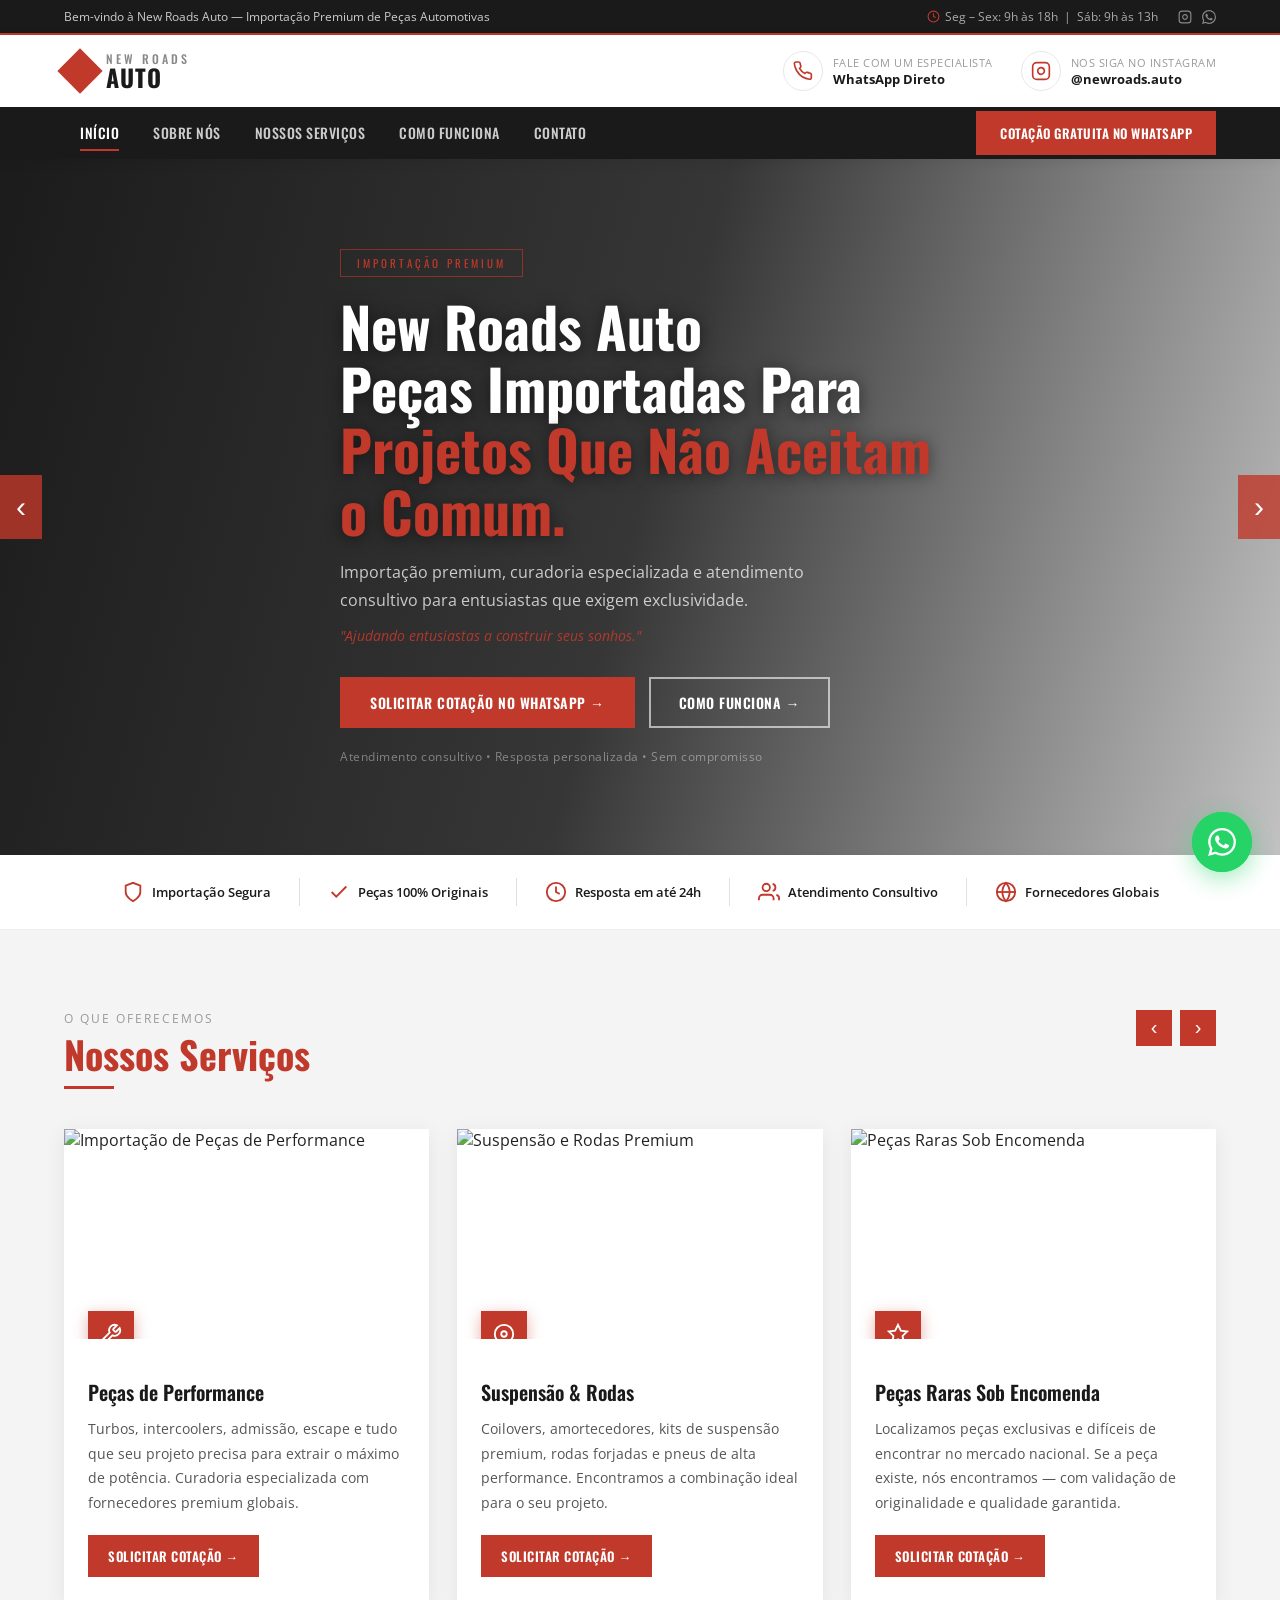
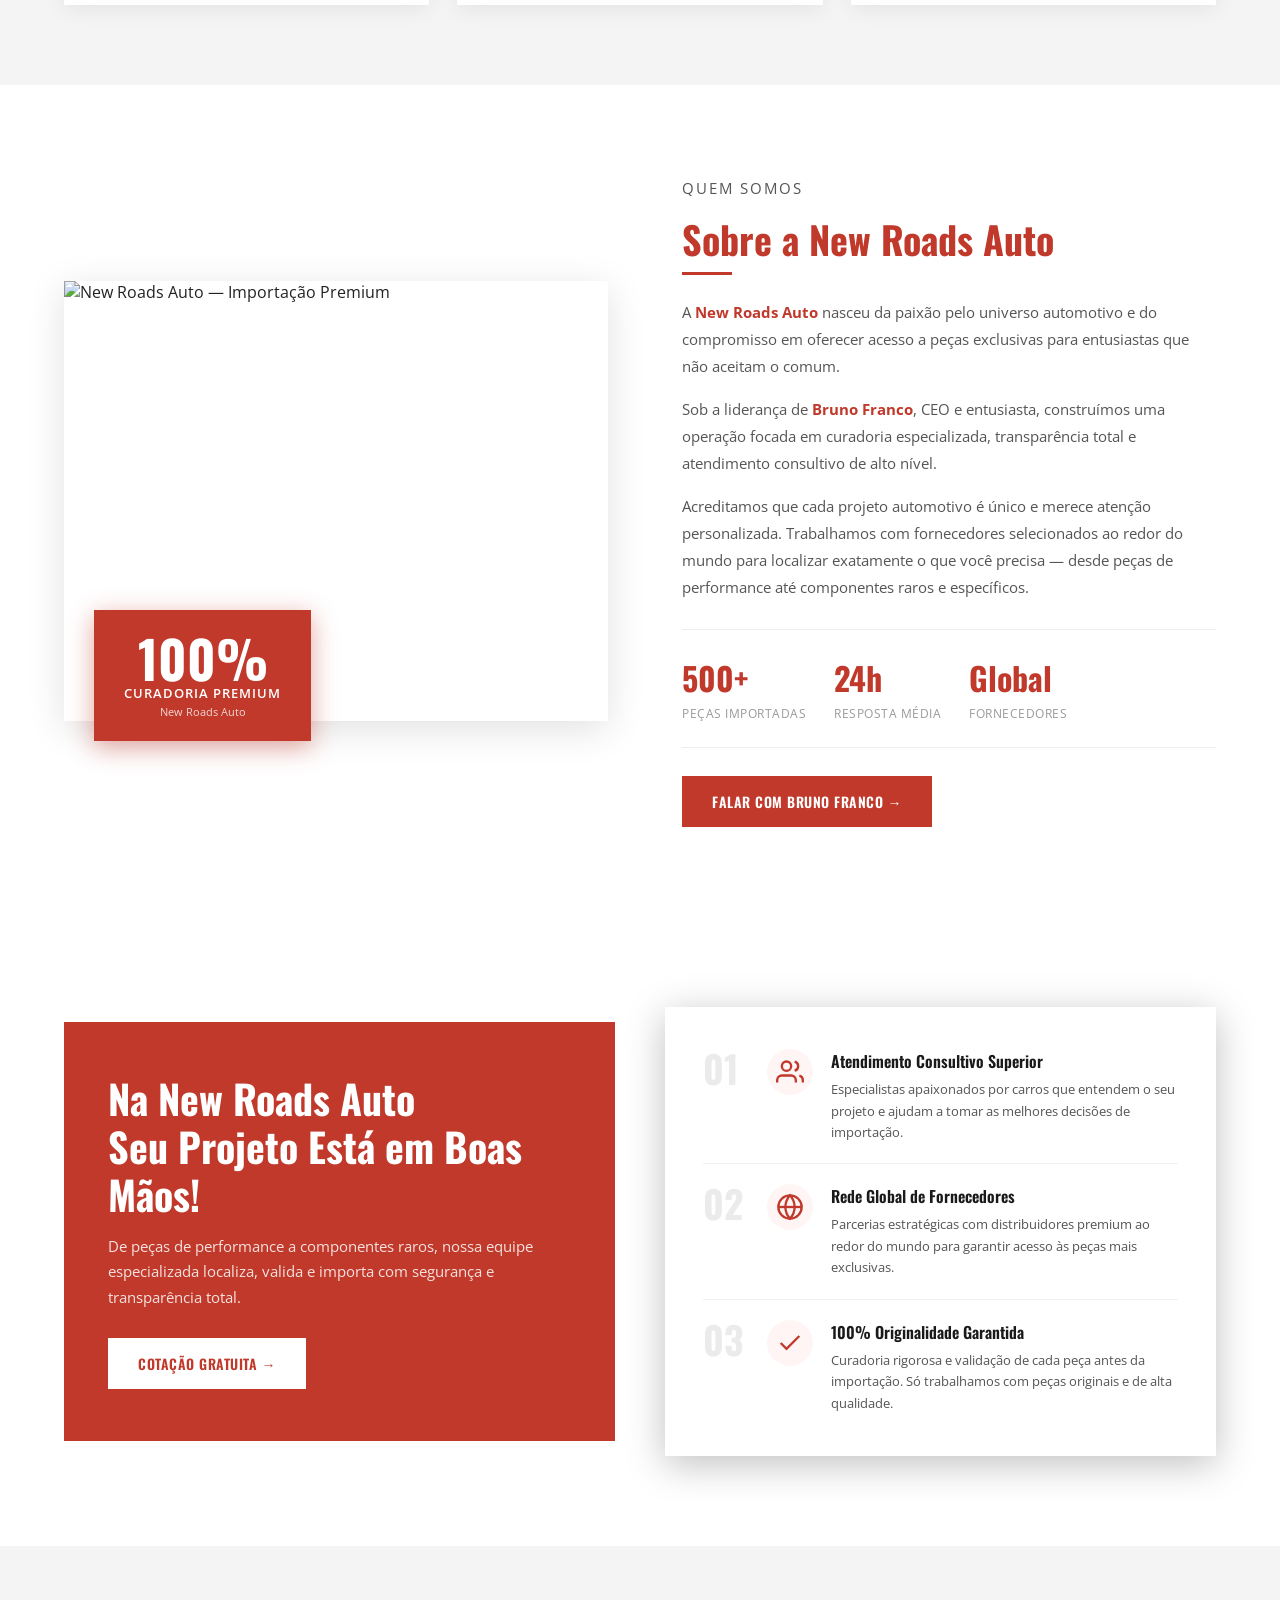
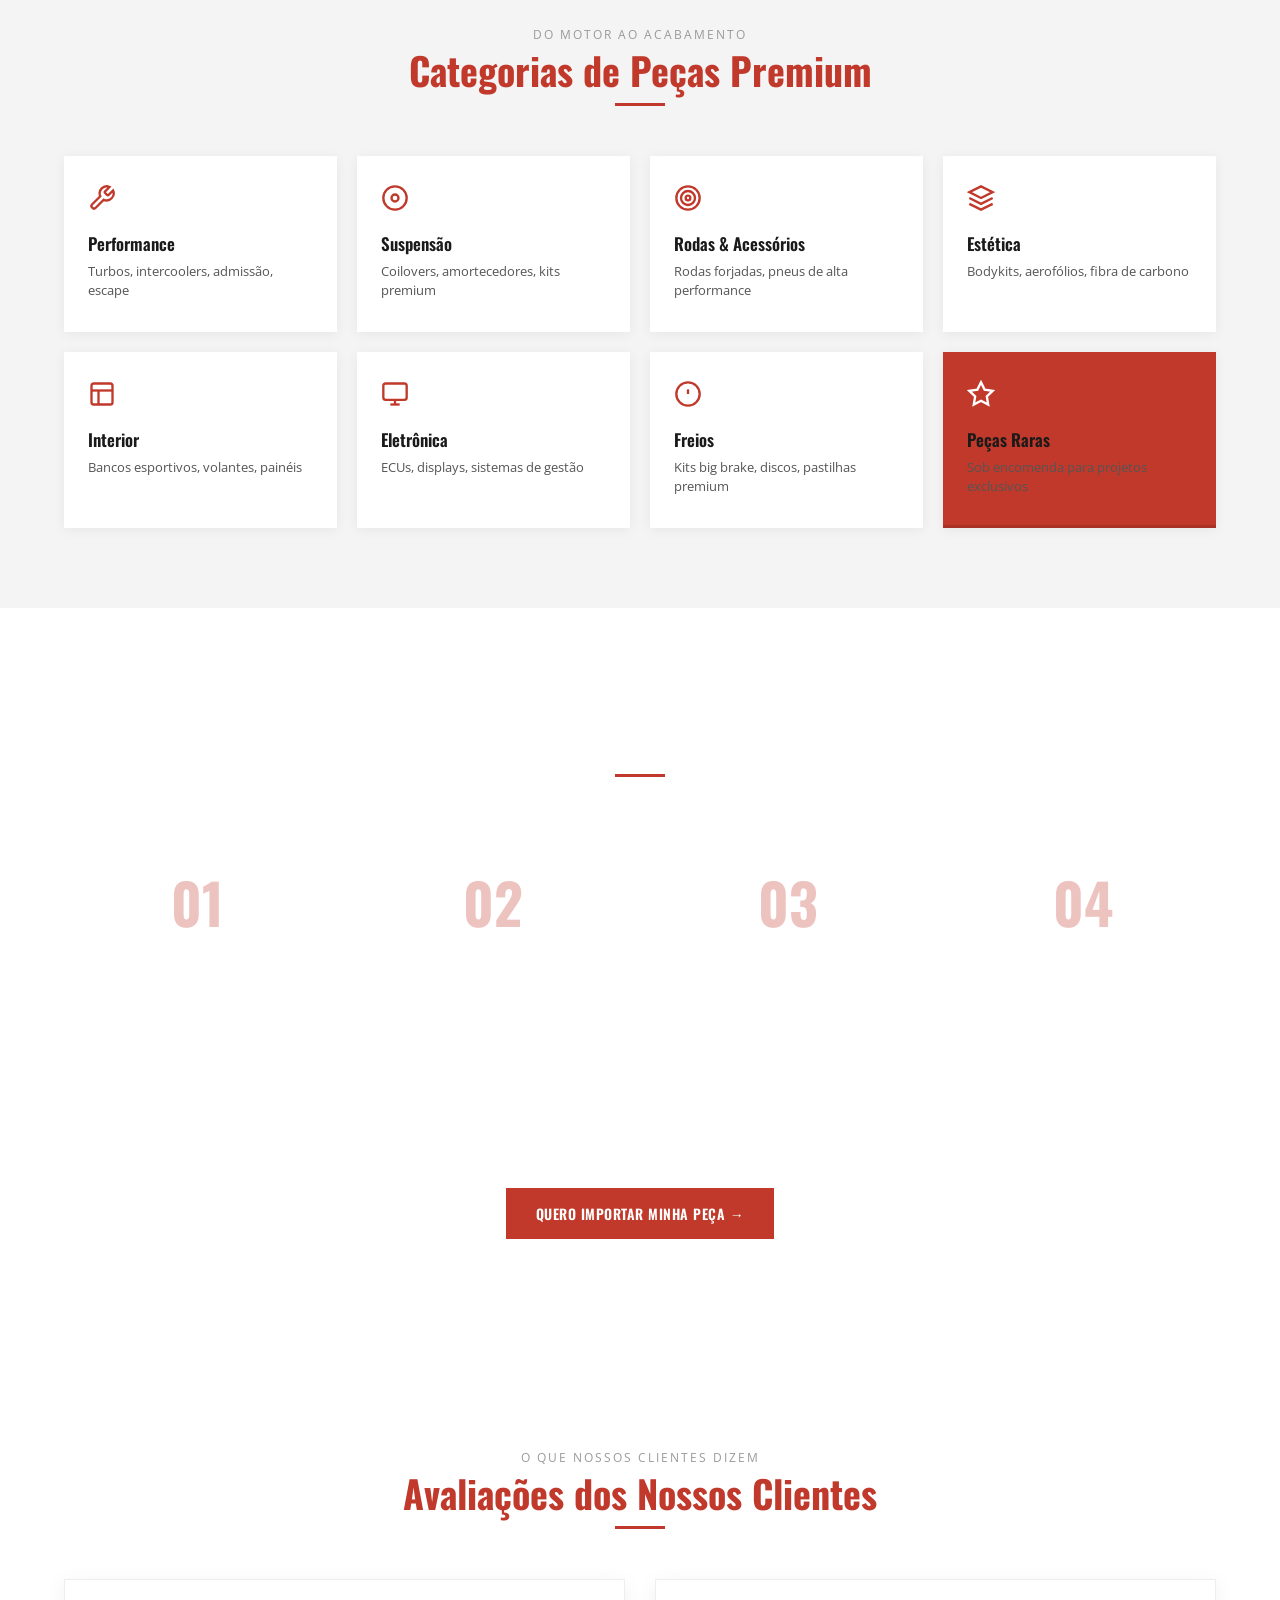
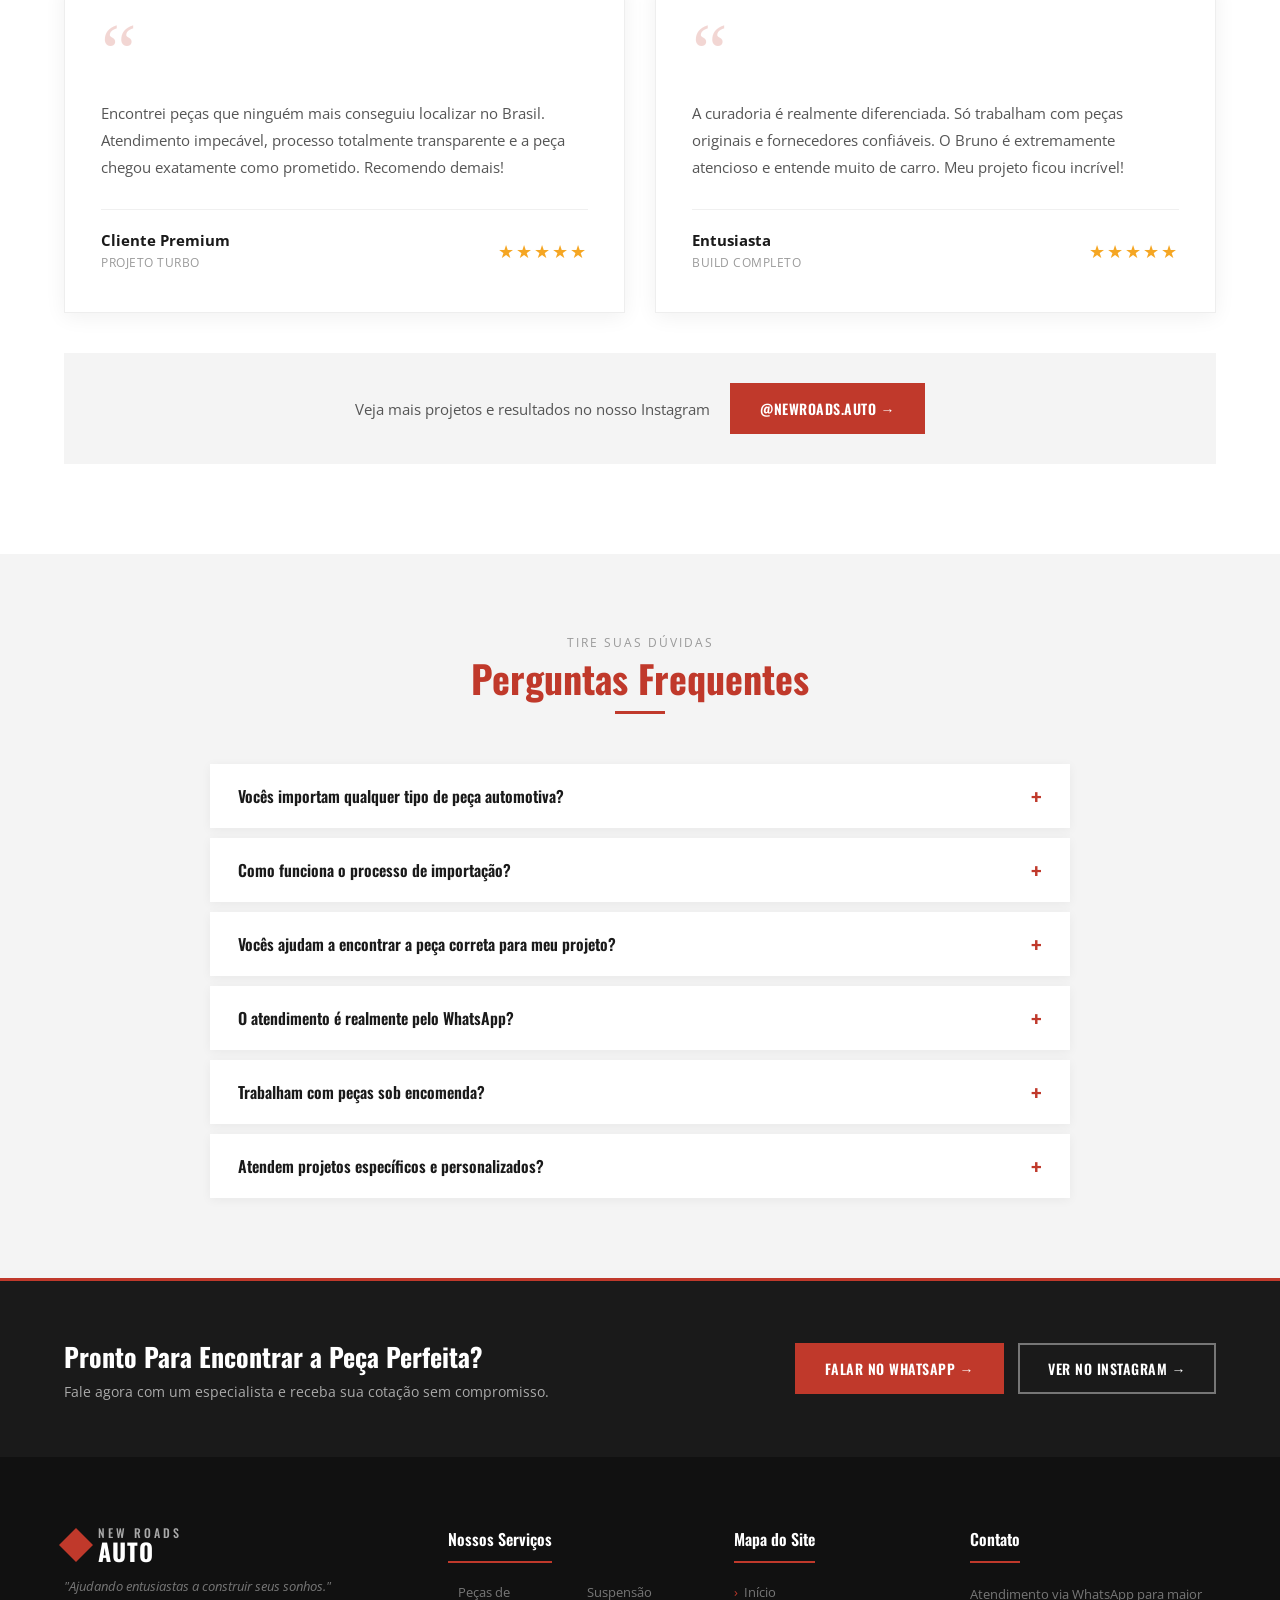
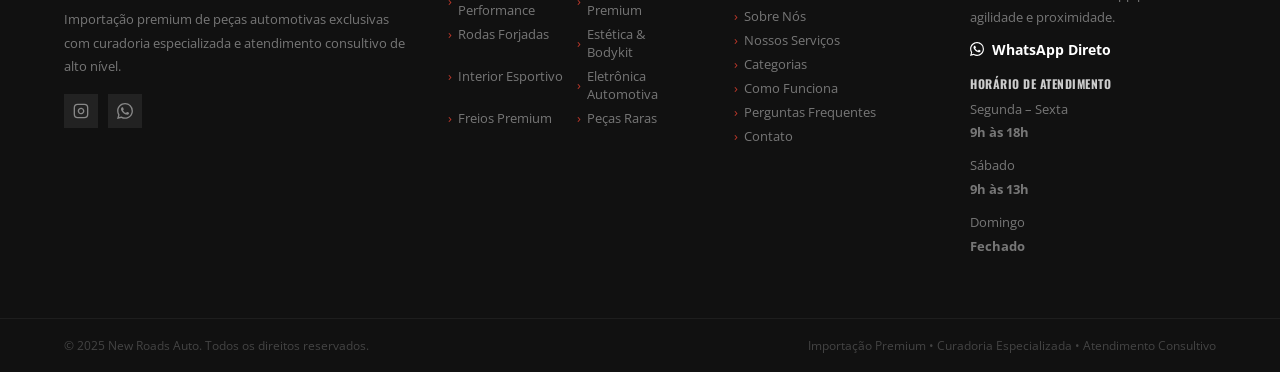
==== index.html @ ab6e0aff "feat: New Roads Auto - landing page institucional premium - Homepage completa em portugues com ident" ====
<!DOCTYPE html>
<html lang="pt-BR">
<head>
  <meta charset="UTF-8" />
  <meta name="viewport" content="width=device-width, initial-scale=1.0" />
  <title>New Roads Auto | Importação Premium de Peças Automotivas Exclusivas</title>
  <meta name="description" content="Peças importadas para projetos que não aceitam o comum. Importação premium, curadoria especializada e atendimento consultivo para entusiastas que exigem exclusividade." />
  <meta name="keywords" content="importação de peças automotivas, peças automotivas importadas, peças premium automotivas, peças raras para carros, importação de autopeças" />
  <link rel="stylesheet" href="style.css" />
  <link rel="preconnect" href="https://fonts.googleapis.com" />
  <link rel="preconnect" href="https://fonts.gstatic.com" crossorigin />
  <link href="https://fonts.googleapis.com/css2?family=Oswald:wght@400;500;600;700&family=Open+Sans:wght@400;500;600;700&display=swap" rel="stylesheet" />
</head>
<body>

<!-- ===== TOP BAR ===== -->
<div class="topbar">
  <div class="container topbar__inner">
    <span class="topbar__welcome">Bem-vindo à New Roads Auto — Importação Premium de Peças Automotivas</span>
    <div class="topbar__right">
      <span class="topbar__hours">
        <svg width="13" height="13" viewBox="0 0 24 24" fill="none" stroke="currentColor" stroke-width="2"><circle cx="12" cy="12" r="10"/><polyline points="12 6 12 12 16 14"/></svg>
        Seg – Sex: 9h às 18h &nbsp;|&nbsp; Sáb: 9h às 13h
      </span>
      <div class="topbar__socials">
        <a href="https://instagram.com/newroads.auto" target="_blank" rel="noopener noreferrer" aria-label="Instagram">
          <svg width="14" height="14" viewBox="0 0 24 24" fill="none" stroke="currentColor" stroke-width="2"><rect x="2" y="2" width="20" height="20" rx="5" ry="5"/><path d="M16 11.37A4 4 0 1 1 12.63 8 4 4 0 0 1 16 11.37z"/><line x1="17.5" y1="6.5" x2="17.51" y2="6.5"/></svg>
        </a>
        <a href="https://wa.me/5511999999999" target="_blank" rel="noopener noreferrer" aria-label="WhatsApp">
          <svg width="14" height="14" viewBox="0 0 24 24" fill="currentColor"><path d="M17.472 14.382c-.297-.149-1.758-.867-2.03-.967-.273-.099-.471-.148-.67.15-.197.297-.767.966-.94 1.164-.173.199-.347.223-.644.075-.297-.15-1.255-.463-2.39-1.475-.883-.788-1.48-1.761-1.653-2.059-.173-.297-.018-.458.13-.606.134-.133.298-.347.446-.52.149-.174.198-.298.298-.497.099-.198.05-.371-.025-.52-.075-.149-.669-1.612-.916-2.207-.242-.579-.487-.5-.669-.51-.173-.008-.371-.01-.57-.01-.198 0-.52.074-.792.372-.272.297-1.04 1.016-1.04 2.479 0 1.462 1.065 2.875 1.213 3.074.149.198 2.096 3.2 5.077 4.487.709.306 1.262.489 1.694.625.712.227 1.36.195 1.871.118.571-.085 1.758-.719 2.006-1.413.248-.694.248-1.289.173-1.413-.074-.124-.272-.198-.57-.347m-5.421 7.403h-.004a9.87 9.87 0 01-5.031-1.378l-.361-.214-3.741.982.998-3.648-.235-.374a9.86 9.86 0 01-1.51-5.26c.001-5.45 4.436-9.884 9.888-9.884 2.64 0 5.122 1.03 6.988 2.898a9.825 9.825 0 012.893 6.994c-.003 5.45-4.437 9.884-9.885 9.884m8.413-18.297A11.815 11.815 0 0012.05 0C5.495 0 .16 5.335.157 11.892c0 2.096.547 4.142 1.588 5.945L.057 24l6.305-1.654a11.882 11.882 0 005.683 1.448h.005c6.554 0 11.89-5.335 11.893-11.893a11.821 11.821 0 00-3.48-8.413Z"/></svg>
        </a>
      </div>
    </div>
  </div>
</div>

<!-- ===== HEADER ===== -->
<header class="header" id="header">
  <div class="container header__inner">
    <a href="#" class="logo">
      <div class="logo__diamond"></div>
      <div class="logo__text">
        <span class="logo__sub">NEW ROADS</span>
        <span class="logo__main">AUTO</span>
      </div>
    </a>

    <div class="header__contacts">
      <div class="header__contact-item">
        <div class="header__contact-icon">
          <svg width="20" height="20" viewBox="0 0 24 24" fill="none" stroke="#c0392b" stroke-width="2"><path d="M22 16.92v3a2 2 0 0 1-2.18 2 19.79 19.79 0 0 1-8.63-3.07A19.5 19.5 0 0 1 4.69 12a19.79 19.79 0 0 1-3.07-8.67A2 2 0 0 1 3.6 1.18h3a2 2 0 0 1 2 1.72c.127.96.361 1.903.7 2.81a2 2 0 0 1-.45 2.11L7.91 8.77a16 16 0 0 0 6.29 6.29l.95-.95a2 2 0 0 1 2.11-.45c.907.339 1.85.573 2.81.7A2 2 0 0 1 22 16.92z"/></svg>
        </div>
        <div>
          <span class="header__contact-label">Fale com um Especialista</span>
          <span class="header__contact-value">WhatsApp Direto</span>
        </div>
      </div>
      <div class="header__contact-item">
        <div class="header__contact-icon">
          <svg width="20" height="20" viewBox="0 0 24 24" fill="none" stroke="#c0392b" stroke-width="2"><rect x="2" y="2" width="20" height="20" rx="5"/><path d="M16 11.37A4 4 0 1 1 12.63 8 4 4 0 0 1 16 11.37z"/><line x1="17.5" y1="6.5" x2="17.51" y2="6.5"/></svg>
        </div>
        <div>
          <span class="header__contact-label">Nos siga no Instagram</span>
          <span class="header__contact-value">@newroads.auto</span>
        </div>
      </div>
    </div>

    <button class="hamburger" id="hamburger" aria-label="Abrir menu">
      <span></span><span></span><span></span>
    </button>
  </div>

  <nav class="nav" id="nav">
    <div class="container nav__inner">
      <ul class="nav__list">
        <li><a href="#home" class="nav__link active">Início</a></li>
        <li><a href="#sobre" class="nav__link">Sobre Nós</a></li>
        <li><a href="#servicos" class="nav__link">Nossos Serviços</a></li>
        <li><a href="#como-funciona" class="nav__link">Como Funciona</a></li>
        <li><a href="#contato" class="nav__link">Contato</a></li>
      </ul>
      <a href="https://wa.me/5511999999999?text=Olá,%20quero%20uma%20cotação%20gratuita" target="_blank" rel="noopener noreferrer" class="btn btn--red nav__cta">Cotação Gratuita no WhatsApp</a>
    </div>
  </nav>
</header>

<!-- ===== HERO ===== -->
<section class="hero" id="home">
  <div class="hero__overlay"></div>
  <div class="hero__bg"></div>
  <div class="container hero__inner">
    <div class="hero__content reveal">
      <div class="hero__badge">IMPORTAÇÃO PREMIUM</div>
      <h1 class="hero__title">
        New Roads Auto<br />
        Peças Importadas Para<br />
        <span>Projetos Que Não Aceitam o Comum.</span>
      </h1>
      <p class="hero__sub">Importação premium, curadoria especializada e atendimento consultivo para entusiastas que exigem exclusividade.</p>
      <p class="hero__slogan">"Ajudando entusiastas a construir seus sonhos."</p>
      <div class="hero__btns">
        <a href="https://wa.me/5511999999999?text=Olá,%20vim%20do%20site%20e%20quero%20importar%20uma%20peça" target="_blank" rel="noopener noreferrer" class="btn btn--red">Solicitar Cotação no WhatsApp &rarr;</a>
        <a href="#como-funciona" class="btn btn--outline">Como Funciona &rarr;</a>
      </div>
      <p class="hero__trust">Atendimento consultivo &bull; Resposta personalizada &bull; Sem compromisso</p>
    </div>
  </div>
  <button class="hero__arrow hero__arrow--prev" aria-label="Anterior">&#8249;</button>
  <button class="hero__arrow hero__arrow--next" aria-label="Próximo">&#8250;</button>
</section>

<!-- ===== TRUST BADGES ===== -->
<div class="trust-bar">
  <div class="container trust-bar__inner">
    <div class="trust-item">
      <svg width="22" height="22" viewBox="0 0 24 24" fill="none" stroke="#c0392b" stroke-width="2"><path d="M12 22s8-4 8-10V5l-8-3-8 3v7c0 6 8 10 8 10z"/></svg>
      <span>Importação Segura</span>
    </div>
    <div class="trust-sep"></div>
    <div class="trust-item">
      <svg width="22" height="22" viewBox="0 0 24 24" fill="none" stroke="#c0392b" stroke-width="2"><polyline points="20 6 9 17 4 12"/></svg>
      <span>Peças 100% Originais</span>
    </div>
    <div class="trust-sep"></div>
    <div class="trust-item">
      <svg width="22" height="22" viewBox="0 0 24 24" fill="none" stroke="#c0392b" stroke-width="2"><circle cx="12" cy="12" r="10"/><polyline points="12 6 12 12 16 14"/></svg>
      <span>Resposta em até 24h</span>
    </div>
    <div class="trust-sep"></div>
    <div class="trust-item">
      <svg width="22" height="22" viewBox="0 0 24 24" fill="none" stroke="#c0392b" stroke-width="2"><path d="M17 21v-2a4 4 0 0 0-4-4H5a4 4 0 0 0-4 4v2"/><circle cx="9" cy="7" r="4"/><path d="M23 21v-2a4 4 0 0 0-3-3.87"/><path d="M16 3.13a4 4 0 0 1 0 7.75"/></svg>
      <span>Atendimento Consultivo</span>
    </div>
    <div class="trust-sep"></div>
    <div class="trust-item">
      <svg width="22" height="22" viewBox="0 0 24 24" fill="none" stroke="#c0392b" stroke-width="2"><circle cx="12" cy="12" r="10"/><line x1="2" y1="12" x2="22" y2="12"/><path d="M12 2a15.3 15.3 0 0 1 4 10 15.3 15.3 0 0 1-4 10 15.3 15.3 0 0 1-4-10 15.3 15.3 0 0 1 4-10z"/></svg>
      <span>Fornecedores Globais</span>
    </div>
  </div>
</div>

<!-- ===== SERVICES ===== -->
<section class="services" id="servicos">
  <div class="container">
    <div class="section-header">
      <div>
        <p class="section-eyebrow">O que oferecemos</p>
        <h2 class="section-title red">Nossos Serviços</h2>
        <div class="section-line"></div>
      </div>
      <div class="carousel-nav">
        <button class="carousel-btn" id="svc-prev" aria-label="Anterior">&#8249;</button>
        <button class="carousel-btn" id="svc-next" aria-label="Próximo">&#8250;</button>
      </div>
    </div>

    <div class="services__grid">
      <div class="service-card reveal">
        <div class="service-card__img">
          <img src="https://images.unsplash.com/photo-1558618666-fcd25c85cd64?w=600&q=80" alt="Importação de Peças de Performance" loading="lazy" />
          <div class="service-card__icon">
            <svg width="22" height="22" viewBox="0 0 24 24" fill="none" stroke="#fff" stroke-width="2"><path d="M14.7 6.3a1 1 0 0 0 0 1.4l1.6 1.6a1 1 0 0 0 1.4 0l3.77-3.77a6 6 0 0 1-7.94 7.94l-6.91 6.91a2.12 2.12 0 0 1-3-3l6.91-6.91a6 6 0 0 1 7.94-7.94l-3.76 3.76z"/></svg>
          </div>
        </div>
        <div class="service-card__body">
          <h3>Peças de Performance</h3>
          <p>Turbos, intercoolers, admissão, escape e tudo que seu projeto precisa para extrair o máximo de potência. Curadoria especializada com fornecedores premium globais.</p>
          <a href="https://wa.me/5511999999999?text=Quero%20importar%20peças%20de%20performance" target="_blank" rel="noopener noreferrer" class="btn btn--red btn--sm">Solicitar Cotação &rarr;</a>
        </div>
      </div>

      <div class="service-card reveal">
        <div class="service-card__img">
          <img src="https://images.unsplash.com/photo-1503376780353-7e6692767b70?w=600&q=80" alt="Suspensão e Rodas Premium" loading="lazy" />
          <div class="service-card__icon">
            <svg width="22" height="22" viewBox="0 0 24 24" fill="none" stroke="#fff" stroke-width="2"><circle cx="12" cy="12" r="10"/><circle cx="12" cy="12" r="3"/></svg>
          </div>
        </div>
        <div class="service-card__body">
          <h3>Suspensão &amp; Rodas</h3>
          <p>Coilovers, amortecedores, kits de suspensão premium, rodas forjadas e pneus de alta performance. Encontramos a combinação ideal para o seu projeto.</p>
          <a href="https://wa.me/5511999999999?text=Quero%20importar%20suspensão%20ou%20rodas" target="_blank" rel="noopener noreferrer" class="btn btn--red btn--sm">Solicitar Cotação &rarr;</a>
        </div>
      </div>

      <div class="service-card reveal">
        <div class="service-card__img">
          <img src="https://images.unsplash.com/photo-1449965408869-eaa3f722e40d?w=600&q=80" alt="Peças Raras Sob Encomenda" loading="lazy" />
          <div class="service-card__icon">
            <svg width="22" height="22" viewBox="0 0 24 24" fill="none" stroke="#fff" stroke-width="2"><polygon points="12 2 15.09 8.26 22 9.27 17 14.14 18.18 21.02 12 17.77 5.82 21.02 7 14.14 2 9.27 8.91 8.26 12 2"/></svg>
          </div>
        </div>
        <div class="service-card__body">
          <h3>Peças Raras Sob Encomenda</h3>
          <p>Localizamos peças exclusivas e difíceis de encontrar no mercado nacional. Se a peça existe, nós encontramos — com validação de originalidade e qualidade garantida.</p>
          <a href="https://wa.me/5511999999999?text=Preciso%20de%20uma%20peça%20rara%20sob%20encomenda" target="_blank" rel="noopener noreferrer" class="btn btn--red btn--sm">Solicitar Cotação &rarr;</a>
        </div>
      </div>
    </div>
  </div>
</section>

<!-- ===== ABOUT ===== -->
<section class="about" id="sobre">
  <div class="container about__inner">
    <div class="about__images reveal">
      <div class="about__img-main">
        <img src="https://images.unsplash.com/photo-1486262715619-67b85e0b08d3?w=700&q=80" alt="New Roads Auto — Importação Premium" loading="lazy" />
      </div>
      <div class="about__badge">
        <span class="about__badge-num">100%</span>
        <span class="about__badge-label">Curadoria Premium</span>
        <span class="about__badge-sub">New Roads Auto</span>
      </div>
    </div>

    <div class="about__content reveal">
      <p class="section-eyebrow">Quem somos</p>
      <h2 class="section-title red">Sobre a New Roads Auto</h2>
      <div class="section-line"></div>
      <p>A <strong>New Roads Auto</strong> nasceu da paixão pelo universo automotivo e do compromisso em oferecer acesso a peças exclusivas para entusiastas que não aceitam o comum.</p>
      <p>Sob a liderança de <strong>Bruno Franco</strong>, CEO e entusiasta, construímos uma operação focada em curadoria especializada, transparência total e atendimento consultivo de alto nível.</p>
      <p>Acreditamos que cada projeto automotivo é único e merece atenção personalizada. Trabalhamos com fornecedores selecionados ao redor do mundo para localizar exatamente o que você precisa — desde peças de performance até componentes raros e específicos.</p>
      <div class="about__stats">
        <div class="about__stat"><span>500+</span><small>Peças Importadas</small></div>
        <div class="about__stat"><span>24h</span><small>Resposta Média</small></div>
        <div class="about__stat"><span>Global</span><small>Fornecedores</small></div>
      </div>
      <a href="https://wa.me/5511999999999?text=Quero%20saber%20mais%20sobre%20a%20New%20Roads%20Auto" target="_blank" rel="noopener noreferrer" class="btn btn--red">Falar com Bruno Franco &rarr;</a>
    </div>
  </div>
</section>

<!-- ===== DIFFERENTIALS ===== -->
<section class="differentials" id="diferenciais">
  <div class="differentials__bg"></div>
  <div class="container differentials__inner">
    <div class="differentials__left reveal">
      <div class="differentials__cta-box">
        <h2>Na New Roads Auto<br />Seu Projeto Está em Boas Mãos!</h2>
        <p>De peças de performance a componentes raros, nossa equipe especializada localiza, valida e importa com segurança e transparência total.</p>
        <a href="https://wa.me/5511999999999?text=Quero%20uma%20cotação%20gratuita" target="_blank" rel="noopener noreferrer" class="btn btn--white">Cotação Gratuita &rarr;</a>
      </div>
    </div>

    <div class="differentials__right reveal">
      <div class="differentials__card">
        <div class="diff-item">
          <div class="diff-item__num">01</div>
          <div class="diff-item__icon">
            <svg width="28" height="28" viewBox="0 0 24 24" fill="none" stroke="#c0392b" stroke-width="2"><path d="M17 21v-2a4 4 0 0 0-4-4H5a4 4 0 0 0-4 4v2"/><circle cx="9" cy="7" r="4"/><path d="M23 21v-2a4 4 0 0 0-3-3.87"/><path d="M16 3.13a4 4 0 0 1 0 7.75"/></svg>
          </div>
          <div class="diff-item__text">
            <h4>Atendimento Consultivo Superior</h4>
            <p>Especialistas apaixonados por carros que entendem o seu projeto e ajudam a tomar as melhores decisões de importação.</p>
          </div>
        </div>

        <div class="diff-item">
          <div class="diff-item__num">02</div>
          <div class="diff-item__icon">
            <svg width="28" height="28" viewBox="0 0 24 24" fill="none" stroke="#c0392b" stroke-width="2"><circle cx="12" cy="12" r="10"/><line x1="2" y1="12" x2="22" y2="12"/><path d="M12 2a15.3 15.3 0 0 1 4 10 15.3 15.3 0 0 1-4 10 15.3 15.3 0 0 1-4-10 15.3 15.3 0 0 1 4-10z"/></svg>
          </div>
          <div class="diff-item__text">
            <h4>Rede Global de Fornecedores</h4>
            <p>Parcerias estratégicas com distribuidores premium ao redor do mundo para garantir acesso às peças mais exclusivas.</p>
          </div>
        </div>

        <div class="diff-item">
          <div class="diff-item__num">03</div>
          <div class="diff-item__icon">
            <svg width="28" height="28" viewBox="0 0 24 24" fill="none" stroke="#c0392b" stroke-width="2"><polyline points="20 6 9 17 4 12"/></svg>
          </div>
          <div class="diff-item__text">
            <h4>100% Originalidade Garantida</h4>
            <p>Curadoria rigorosa e validação de cada peça antes da importação. Só trabalhamos com peças originais e de alta qualidade.</p>
          </div>
        </div>
      </div>
    </div>
  </div>
</section>

<!-- ===== CATEGORIES ===== -->
<section class="categories" id="categorias">
  <div class="container">
    <div class="section-header section-header--center">
      <p class="section-eyebrow">Do motor ao acabamento</p>
      <h2 class="section-title red">Categorias de Peças Premium</h2>
      <div class="section-line section-line--center"></div>
    </div>
    <div class="categories__grid">
      <div class="cat-card reveal">
        <div class="cat-card__icon">
          <svg width="28" height="28" viewBox="0 0 24 24" fill="none" stroke="#c0392b" stroke-width="2"><path d="M14.7 6.3a1 1 0 0 0 0 1.4l1.6 1.6a1 1 0 0 0 1.4 0l3.77-3.77a6 6 0 0 1-7.94 7.94l-6.91 6.91a2.12 2.12 0 0 1-3-3l6.91-6.91a6 6 0 0 1 7.94-7.94l-3.76 3.76z"/></svg>
        </div>
        <h3>Performance</h3>
        <p>Turbos, intercoolers, admissão, escape</p>
      </div>
      <div class="cat-card reveal">
        <div class="cat-card__icon">
          <svg width="28" height="28" viewBox="0 0 24 24" fill="none" stroke="#c0392b" stroke-width="2"><circle cx="12" cy="12" r="10"/><circle cx="12" cy="12" r="3"/></svg>
        </div>
        <h3>Suspensão</h3>
        <p>Coilovers, amortecedores, kits premium</p>
      </div>
      <div class="cat-card reveal">
        <div class="cat-card__icon">
          <svg width="28" height="28" viewBox="0 0 24 24" fill="none" stroke="#c0392b" stroke-width="2"><circle cx="12" cy="12" r="10"/><circle cx="12" cy="12" r="6"/><circle cx="12" cy="12" r="2"/></svg>
        </div>
        <h3>Rodas &amp; Acessórios</h3>
        <p>Rodas forjadas, pneus de alta performance</p>
      </div>
      <div class="cat-card reveal">
        <div class="cat-card__icon">
          <svg width="28" height="28" viewBox="0 0 24 24" fill="none" stroke="#c0392b" stroke-width="2"><path d="M12 2L2 7l10 5 10-5-10-5z"/><path d="M2 17l10 5 10-5"/><path d="M2 12l10 5 10-5"/></svg>
        </div>
        <h3>Estética</h3>
        <p>Bodykits, aerofólios, fibra de carbono</p>
      </div>
      <div class="cat-card reveal">
        <div class="cat-card__icon">
          <svg width="28" height="28" viewBox="0 0 24 24" fill="none" stroke="#c0392b" stroke-width="2"><rect x="3" y="3" width="18" height="18" rx="2"/><path d="M3 9h18"/><path d="M9 21V9"/></svg>
        </div>
        <h3>Interior</h3>
        <p>Bancos esportivos, volantes, painéis</p>
      </div>
      <div class="cat-card reveal">
        <div class="cat-card__icon">
          <svg width="28" height="28" viewBox="0 0 24 24" fill="none" stroke="#c0392b" stroke-width="2"><rect x="2" y="3" width="20" height="14" rx="2"/><line x1="8" y1="21" x2="16" y2="21"/><line x1="12" y1="17" x2="12" y2="21"/></svg>
        </div>
        <h3>Eletrônica</h3>
        <p>ECUs, displays, sistemas de gestão</p>
      </div>
      <div class="cat-card reveal">
        <div class="cat-card__icon">
          <svg width="28" height="28" viewBox="0 0 24 24" fill="none" stroke="#c0392b" stroke-width="2"><circle cx="12" cy="12" r="10"/><line x1="12" y1="8" x2="12" y2="12"/><line x1="12" y1="16" x2="12.01" y2="16"/></svg>
        </div>
        <h3>Freios</h3>
        <p>Kits big brake, discos, pastilhas premium</p>
      </div>
      <div class="cat-card cat-card--highlight reveal">
        <div class="cat-card__icon">
          <svg width="28" height="28" viewBox="0 0 24 24" fill="none" stroke="#fff" stroke-width="2"><polygon points="12 2 15.09 8.26 22 9.27 17 14.14 18.18 21.02 12 17.77 5.82 21.02 7 14.14 2 9.27 8.91 8.26 12 2"/></svg>
        </div>
        <h3>Peças Raras</h3>
        <p>Sob encomenda para projetos exclusivos</p>
      </div>
    </div>
  </div>
</section>

<!-- ===== HOW IT WORKS ===== -->
<section class="how-it-works" id="como-funciona">
  <div class="hiw__bg"></div>
  <div class="container">
    <div class="section-header section-header--center hiw__header">
      <p class="section-eyebrow section-eyebrow--light">Processo simples e transparente</p>
      <h2 class="section-title" style="color:#fff">Como Funciona</h2>
      <div class="section-line section-line--center"></div>
    </div>

    <div class="hiw__grid">
      <div class="hiw-step reveal">
        <div class="hiw-step__num">01</div>
        <h3>Você Envia a Referência</h3>
        <p>Mande a peça que precisa — foto, código ou descrição — direto pelo WhatsApp. Simples assim.</p>
      </div>
      <div class="hiw-step reveal">
        <div class="hiw-step__num">02</div>
        <h3>Localizamos e Validamos</h3>
        <p>Nossa equipe busca com fornecedores premium globais, valida originalidade e envia cotação detalhada.</p>
      </div>
      <div class="hiw-step reveal">
        <div class="hiw-step__num">03</div>
        <h3>Cuidamos da Importação</h3>
        <p>Gerenciamos todo o processo de importação com transparência total e acompanhamento em cada etapa.</p>
      </div>
      <div class="hiw-step reveal">
        <div class="hiw-step__num">04</div>
        <h3>Você Recebe com Segurança</h3>
        <p>A peça certa para o seu projeto chega com documentação completa, garantia e suporte pós-venda.</p>
      </div>
    </div>

    <div class="hiw__cta reveal">
      <a href="https://wa.me/5511999999999?text=Quero%20importar%20minha%20peça" target="_blank" rel="noopener noreferrer" class="btn btn--red">Quero Importar Minha Peça &rarr;</a>
      <p>Fale direto com um especialista &bull; Cotação sem compromisso</p>
    </div>
  </div>
</section>

<!-- ===== TESTIMONIALS ===== -->
<section class="testimonials">
  <div class="container">
    <div class="section-header section-header--center">
      <p class="section-eyebrow">O que nossos clientes dizem</p>
      <h2 class="section-title red">Avaliações dos Nossos Clientes</h2>
      <div class="section-line section-line--center"></div>
    </div>

    <div class="testimonials__grid">
      <div class="testimonial-card reveal">
        <div class="testimonial-card__quote">&ldquo;</div>
        <p>Encontrei peças que ninguém mais conseguiu localizar no Brasil. Atendimento impecável, processo totalmente transparente e a peça chegou exatamente como prometido. Recomendo demais!</p>
        <div class="testimonial-card__footer">
          <div>
            <strong>Cliente Premium</strong>
            <span>Projeto Turbo</span>
          </div>
          <div class="stars">&#9733;&#9733;&#9733;&#9733;&#9733;</div>
        </div>
      </div>

      <div class="testimonial-card reveal">
        <div class="testimonial-card__quote">&ldquo;</div>
        <p>A curadoria é realmente diferenciada. Só trabalham com peças originais e fornecedores confiáveis. O Bruno é extremamente atencioso e entende muito de carro. Meu projeto ficou incrível!</p>
        <div class="testimonial-card__footer">
          <div>
            <strong>Entusiasta</strong>
            <span>Build Completo</span>
          </div>
          <div class="stars">&#9733;&#9733;&#9733;&#9733;&#9733;</div>
        </div>
      </div>
    </div>

    <div class="testimonials__instagram reveal">
      <p>Veja mais projetos e resultados no nosso Instagram</p>
      <a href="https://instagram.com/newroads.auto" target="_blank" rel="noopener noreferrer" class="btn btn--red">@newroads.auto &rarr;</a>
    </div>
  </div>
</section>

<!-- ===== FAQ ===== -->
<section class="faq" id="faq">
  <div class="container">
    <div class="section-header section-header--center">
      <p class="section-eyebrow">Tire suas dúvidas</p>
      <h2 class="section-title red">Perguntas Frequentes</h2>
      <div class="section-line section-line--center"></div>
    </div>

    <div class="faq__grid">
      <div class="faq-item reveal">
        <button class="faq-item__q" aria-expanded="false">
          Vocês importam qualquer tipo de peça automotiva?
          <span class="faq-item__icon">+</span>
        </button>
        <div class="faq-item__a">
          Sim, trabalhamos com importação de peças de performance, suspensão, estética, interior, eletrônica e componentes raros. Se você precisa de algo específico, nossa equipe localiza e valida a peça ideal para o seu projeto.
        </div>
      </div>

      <div class="faq-item reveal">
        <button class="faq-item__q" aria-expanded="false">
          Como funciona o processo de importação?
          <span class="faq-item__icon">+</span>
        </button>
        <div class="faq-item__a">
          É simples: você envia a referência da peça via WhatsApp, nossa equipe localiza e valida com fornecedores premium, enviamos cotação detalhada, cuidamos de toda a importação e você recebe a peça com segurança e suporte completo.
        </div>
      </div>

      <div class="faq-item reveal">
        <button class="faq-item__q" aria-expanded="false">
          Vocês ajudam a encontrar a peça correta para meu projeto?
          <span class="faq-item__icon">+</span>
        </button>
        <div class="faq-item__a">
          Absolutamente. Oferecemos atendimento consultivo especializado. Nossa equipe entende de projetos automotivos e ajuda você a escolher a peça certa, validando compatibilidade e originalidade.
        </div>
      </div>

      <div class="faq-item reveal">
        <button class="faq-item__q" aria-expanded="false">
          O atendimento é realmente pelo WhatsApp?
          <span class="faq-item__icon">+</span>
        </button>
        <div class="faq-item__a">
          Sim, todo o atendimento é feito via WhatsApp para maior agilidade e proximidade. Você fala direto com especialistas que entendem do seu projeto e acompanham todo o processo.
        </div>
      </div>

      <div class="faq-item reveal">
        <button class="faq-item__q" aria-expanded="false">
          Trabalham com peças sob encomenda?
          <span class="faq-item__icon">+</span>
        </button>
        <div class="faq-item__a">
          Sim, localizamos peças raras e específicas sob encomenda. Se você precisa de algo exclusivo ou difícil de encontrar, nossa rede global de fornecedores premium pode ajudar.
        </div>
      </div>

      <div class="faq-item reveal">
        <button class="faq-item__q" aria-expanded="false">
          Atendem projetos específicos e personalizados?
          <span class="faq-item__icon">+</span>
        </button>
        <div class="faq-item__a">
          Com certeza. Trabalhamos com entusiastas que têm projetos sérios e exigentes. Cada importação recebe atenção personalizada, desde a busca até a entrega final.
        </div>
      </div>
    </div>
  </div>
</section>

<!-- ===== NEWSLETTER / CTA FINAL ===== -->
<div class="newsletter" id="contato">
  <div class="container newsletter__inner">
    <div class="newsletter__text">
      <h3>Pronto Para Encontrar a Peça Perfeita?</h3>
      <p>Fale agora com um especialista e receba sua cotação sem compromisso.</p>
    </div>
    <div class="newsletter__actions">
      <a href="https://wa.me/5511999999999?text=Olá,%20quero%20uma%20cotação%20gratuita" target="_blank" rel="noopener noreferrer" class="btn btn--red">Falar no WhatsApp &rarr;</a>
      <a href="https://instagram.com/newroads.auto" target="_blank" rel="noopener noreferrer" class="btn btn--outline-light">Ver no Instagram &rarr;</a>
    </div>
  </div>
</div>

<!-- ===== FOOTER ===== -->
<footer class="footer">
  <div class="container footer__grid">
    <div class="footer__col">
      <a href="#" class="logo logo--white">
        <div class="logo__diamond logo__diamond--sm"></div>
        <div class="logo__text">
          <span class="logo__sub" style="color:#aaa">NEW ROADS</span>
          <span class="logo__main" style="color:#fff">AUTO</span>
        </div>
      </a>
      <p class="footer__slogan">"Ajudando entusiastas a construir seus sonhos."</p>
      <p>Importação premium de peças automotivas exclusivas com curadoria especializada e atendimento consultivo de alto nível.</p>
      <div class="footer__socials">
        <a href="https://instagram.com/newroads.auto" target="_blank" rel="noopener noreferrer" aria-label="Instagram">
          <svg width="16" height="16" viewBox="0 0 24 24" fill="none" stroke="currentColor" stroke-width="2"><rect x="2" y="2" width="20" height="20" rx="5"/><path d="M16 11.37A4 4 0 1 1 12.63 8 4 4 0 0 1 16 11.37z"/><line x1="17.5" y1="6.5" x2="17.51" y2="6.5"/></svg>
        </a>
        <a href="https://wa.me/5511999999999" target="_blank" rel="noopener noreferrer" aria-label="WhatsApp">
          <svg width="16" height="16" viewBox="0 0 24 24" fill="currentColor"><path d="M17.472 14.382c-.297-.149-1.758-.867-2.03-.967-.273-.099-.471-.148-.67.15-.197.297-.767.966-.94 1.164-.173.199-.347.223-.644.075-.297-.15-1.255-.463-2.39-1.475-.883-.788-1.48-1.761-1.653-2.059-.173-.297-.018-.458.13-.606.134-.133.298-.347.446-.52.149-.174.198-.298.298-.497.099-.198.05-.371-.025-.52-.075-.149-.669-1.612-.916-2.207-.242-.579-.487-.5-.669-.51-.173-.008-.371-.01-.57-.01-.198 0-.52.074-.792.372-.272.297-1.04 1.016-1.04 2.479 0 1.462 1.065 2.875 1.213 3.074.149.198 2.096 3.2 5.077 4.487.709.306 1.262.489 1.694.625.712.227 1.36.195 1.871.118.571-.085 1.758-.719 2.006-1.413.248-.694.248-1.289.173-1.413-.074-.124-.272-.198-.57-.347m-5.421 7.403h-.004a9.87 9.87 0 01-5.031-1.378l-.361-.214-3.741.982.998-3.648-.235-.374a9.86 9.86 0 01-1.51-5.26c.001-5.45 4.436-9.884 9.888-9.884 2.64 0 5.122 1.03 6.988 2.898a9.825 9.825 0 012.893 6.994c-.003 5.45-4.437 9.884-9.885 9.884m8.413-18.297A11.815 11.815 0 0012.05 0C5.495 0 .16 5.335.157 11.892c0 2.096.547 4.142 1.588 5.945L.057 24l6.305-1.654a11.882 11.882 0 005.683 1.448h.005c6.554 0 11.89-5.335 11.893-11.893a11.821 11.821 0 00-3.48-8.413Z"/></svg>
        </a>
      </div>
    </div>

    <div class="footer__col">
      <h4>Nossos Serviços</h4>
      <ul>
        <li><a href="#">Peças de Performance</a></li>
        <li><a href="#">Suspensão Premium</a></li>
        <li><a href="#">Rodas Forjadas</a></li>
        <li><a href="#">Estética &amp; Bodykit</a></li>
        <li><a href="#">Interior Esportivo</a></li>
        <li><a href="#">Eletrônica Automotiva</a></li>
        <li><a href="#">Freios Premium</a></li>
        <li><a href="#">Peças Raras</a></li>
      </ul>
    </div>

    <div class="footer__col">
      <h4>Mapa do Site</h4>
      <ul class="footer__single-col">
        <li><a href="#home">Início</a></li>
        <li><a href="#sobre">Sobre Nós</a></li>
        <li><a href="#servicos">Nossos Serviços</a></li>
        <li><a href="#categorias">Categorias</a></li>
        <li><a href="#como-funciona">Como Funciona</a></li>
        <li><a href="#faq">Perguntas Frequentes</a></li>
        <li><a href="#contato">Contato</a></li>
      </ul>
    </div>

    <div class="footer__col">
      <h4>Contato</h4>
      <p>Atendimento via WhatsApp para maior agilidade e proximidade.</p>
      <a href="https://wa.me/5511999999999" target="_blank" rel="noopener noreferrer" class="footer__phone">
        <svg width="14" height="14" viewBox="0 0 24 24" fill="currentColor"><path d="M17.472 14.382c-.297-.149-1.758-.867-2.03-.967-.273-.099-.471-.148-.67.15-.197.297-.767.966-.94 1.164-.173.199-.347.223-.644.075-.297-.15-1.255-.463-2.39-1.475-.883-.788-1.48-1.761-1.653-2.059-.173-.297-.018-.458.13-.606.134-.133.298-.347.446-.52.149-.174.198-.298.298-.497.099-.198.05-.371-.025-.52-.075-.149-.669-1.612-.916-2.207-.242-.579-.487-.5-.669-.51-.173-.008-.371-.01-.57-.01-.198 0-.52.074-.792.372-.272.297-1.04 1.016-1.04 2.479 0 1.462 1.065 2.875 1.213 3.074.149.198 2.096 3.2 5.077 4.487.709.306 1.262.489 1.694.625.712.227 1.36.195 1.871.118.571-.085 1.758-.719 2.006-1.413.248-.694.248-1.289.173-1.413-.074-.124-.272-.198-.57-.347m-5.421 7.403h-.004a9.87 9.87 0 01-5.031-1.378l-.361-.214-3.741.982.998-3.648-.235-.374a9.86 9.86 0 01-1.51-5.26c.001-5.45 4.436-9.884 9.888-9.884 2.64 0 5.122 1.03 6.988 2.898a9.825 9.825 0 012.893 6.994c-.003 5.45-4.437 9.884-9.885 9.884m8.413-18.297A11.815 11.815 0 0012.05 0C5.495 0 .16 5.335.157 11.892c0 2.096.547 4.142 1.588 5.945L.057 24l6.305-1.654a11.882 11.882 0 005.683 1.448h.005c6.554 0 11.89-5.335 11.893-11.893a11.821 11.821 0 00-3.48-8.413Z"/></svg>
        WhatsApp Direto
      </a>
      <h5>Horário de Atendimento</h5>
      <p>Segunda – Sexta<br /><strong>9h às 18h</strong></p>
      <p>Sábado<br /><strong>9h às 13h</strong></p>
      <p>Domingo<br /><strong>Fechado</strong></p>
    </div>
  </div>

  <div class="footer__bottom">
    <div class="container footer__bottom-inner">
      <span>&copy; 2025 New Roads Auto. Todos os direitos reservados.</span>
      <span>Importação Premium &bull; Curadoria Especializada &bull; Atendimento Consultivo</span>
    </div>
  </div>
</footer>

<!-- WhatsApp Float -->
<a href="https://wa.me/5511999999999?text=Olá,%20vim%20do%20site%20e%20quero%20saber%20mais" target="_blank" rel="noopener noreferrer" class="whatsapp-float" aria-label="Falar no WhatsApp">
  <svg width="28" height="28" viewBox="0 0 24 24" fill="currentColor"><path d="M17.472 14.382c-.297-.149-1.758-.867-2.03-.967-.273-.099-.471-.148-.67.15-.197.297-.767.966-.94 1.164-.173.199-.347.223-.644.075-.297-.15-1.255-.463-2.39-1.475-.883-.788-1.48-1.761-1.653-2.059-.173-.297-.018-.458.13-.606.134-.133.298-.347.446-.52.149-.174.198-.298.298-.497.099-.198.05-.371-.025-.52-.075-.149-.669-1.612-.916-2.207-.242-.579-.487-.5-.669-.51-.173-.008-.371-.01-.57-.01-.198 0-.52.074-.792.372-.272.297-1.04 1.016-1.04 2.479 0 1.462 1.065 2.875 1.213 3.074.149.198 2.096 3.2 5.077 4.487.709.306 1.262.489 1.694.625.712.227 1.36.195 1.871.118.571-.085 1.758-.719 2.006-1.413.248-.694.248-1.289.173-1.413-.074-.124-.272-.198-.57-.347m-5.421 7.403h-.004a9.87 9.87 0 01-5.031-1.378l-.361-.214-3.741.982.998-3.648-.235-.374a9.86 9.86 0 01-1.51-5.26c.001-5.45 4.436-9.884 9.888-9.884 2.64 0 5.122 1.03 6.988 2.898a9.825 9.825 0 012.893 6.994c-.003 5.45-4.437 9.884-9.885 9.884m8.413-18.297A11.815 11.815 0 0012.05 0C5.495 0 .16 5.335.157 11.892c0 2.096.547 4.142 1.588 5.945L.057 24l6.305-1.654a11.882 11.882 0 005.683 1.448h.005c6.554 0 11.89-5.335 11.893-11.893a11.821 11.821 0 00-3.48-8.413Z"/></svg>
  <span class="whatsapp-float__pulse"></span>
</a>

<script src="script.js"></script>
</body>
</html>
---- style.css ----
/* ===== RESET & BASE ===== */
*, *::before, *::after { box-sizing: border-box; margin: 0; padding: 0; }
html { scroll-behavior: smooth; }
body { font-family: 'Open Sans', sans-serif; color: #222; background: #fff; overflow-x: hidden; }
img { display: block; width: 100%; height: 100%; object-fit: cover; }
a { text-decoration: none; color: inherit; }
ul { list-style: none; }

/* ===== VARIABLES ===== */
:root {
  --red: #c0392b;
  --red-dark: #a93226;
  --black: #111;
  --dark: #1a1a1a;
  --gray-bg: #f4f4f4;
  --text: #555;
  --white: #fff;
  --font-heading: 'Oswald', sans-serif;
}

/* ===== UTILITIES ===== */
.container { max-width: 1200px; margin: 0 auto; padding: 0 24px; }

.btn {
  display: inline-flex; align-items: center; gap: 6px;
  padding: 13px 28px; font-family: var(--font-heading);
  font-size: 14px; font-weight: 600; letter-spacing: .5px;
  border: 2px solid transparent; cursor: pointer;
  transition: all .25s ease; text-transform: uppercase;
}
.btn--red { background: var(--red); color: #fff; border-color: var(--red); }
.btn--red:hover { background: var(--red-dark); border-color: var(--red-dark); transform: translateY(-2px); box-shadow: 0 6px 20px rgba(192,57,43,.35); }
.btn--outline { background: transparent; color: #fff; border-color: rgba(255,255,255,.6); }
.btn--outline:hover { background: #fff; color: var(--red); border-color: #fff; }
.btn--outline-light { background: transparent; color: #fff; border-color: rgba(255,255,255,.4); }
.btn--outline-light:hover { background: rgba(255,255,255,.1); border-color: #fff; }
.btn--white { background: #fff; color: var(--red); border-color: #fff; }
.btn--white:hover { background: transparent; color: #fff; border-color: #fff; }
.btn--sm { padding: 9px 18px; font-size: 13px; }

.section-title { font-family: var(--font-heading); font-size: clamp(26px, 4vw, 38px); font-weight: 700; line-height: 1.15; }
.section-title.red { color: var(--red); }
.section-line { width: 50px; height: 3px; background: var(--red); margin-top: 10px; }
.section-line--center { margin: 10px auto 0; }
.section-eyebrow { font-size: 12px; text-transform: uppercase; letter-spacing: 2px; color: #999; margin-bottom: 6px; }
.section-eyebrow--light { color: rgba(255,255,255,.6); }
.section-header { display: flex; align-items: flex-start; justify-content: space-between; margin-bottom: 40px; }
.section-header--center { flex-direction: column; align-items: center; text-align: center; margin-bottom: 50px; }

/* ===== REVEAL ===== */
.reveal { opacity: 0; transform: translateY(28px); transition: opacity .6s ease, transform .6s ease; }
.reveal.visible { opacity: 1; transform: translateY(0); }

/* ===== TOP BAR ===== */
.topbar { background: var(--dark); color: #bbb; font-size: 12px; padding: 8px 0; border-bottom: 2px solid var(--red); }
.topbar__inner { display: flex; align-items: center; justify-content: space-between; gap: 12px; flex-wrap: wrap; }
.topbar__welcome { color: #ccc; }
.topbar__right { display: flex; align-items: center; gap: 20px; }
.topbar__hours { display: flex; align-items: center; gap: 5px; color: #aaa; }
.topbar__hours svg { color: var(--red); flex-shrink: 0; }
.topbar__socials { display: flex; gap: 10px; }
.topbar__socials a { color: #888; transition: color .2s; display: flex; align-items: center; }
.topbar__socials a:hover { color: var(--red); }

/* ===== HEADER ===== */
.header { background: #fff; box-shadow: 0 2px 12px rgba(0,0,0,.08); position: sticky; top: 0; z-index: 100; }
.header__inner { display: flex; align-items: center; justify-content: space-between; padding: 16px 24px; gap: 20px; }
.logo { display: flex; align-items: center; gap: 10px; }
.logo__diamond { width: 32px; height: 32px; background: var(--red); transform: rotate(45deg); flex-shrink: 0; }
.logo__diamond--sm { width: 24px; height: 24px; }
.logo__text { display: flex; flex-direction: column; line-height: 1; }
.logo__sub { font-family: var(--font-heading); font-size: 12px; font-weight: 500; color: #888; letter-spacing: 3px; }
.logo__main { font-family: var(--font-heading); font-size: 24px; font-weight: 700; color: var(--dark); letter-spacing: 1px; }
.header__contacts { display: flex; gap: 28px; }
.header__contact-item { display: flex; align-items: center; gap: 10px; }
.header__contact-icon { width: 40px; height: 40px; border: 1.5px solid #e8e8e8; border-radius: 50%; display: flex; align-items: center; justify-content: center; flex-shrink: 0; }
.header__contact-label { display: block; font-size: 11px; color: #999; text-transform: uppercase; letter-spacing: .5px; }
.header__contact-value { display: block; font-size: 13px; font-weight: 700; color: var(--dark); }
.hamburger { display: none; flex-direction: column; gap: 5px; background: none; border: none; cursor: pointer; padding: 4px; }
.hamburger span { display: block; width: 24px; height: 2px; background: var(--dark); transition: all .3s; }
.hamburger.open span:nth-child(1) { transform: translateY(7px) rotate(45deg); }
.hamburger.open span:nth-child(2) { opacity: 0; }
.hamburger.open span:nth-child(3) { transform: translateY(-7px) rotate(-45deg); }

/* ===== NAV ===== */
.nav { background: var(--dark); }
.nav__inner { display: flex; align-items: center; justify-content: space-between; height: 52px; }
.nav__list { display: flex; gap: 2px; }
.nav__link { font-family: var(--font-heading); font-size: 14px; font-weight: 500; color: #ccc; padding: 6px 16px; letter-spacing: .5px; text-transform: uppercase; transition: color .2s; position: relative; }
.nav__link::after { content: ''; position: absolute; bottom: -2px; left: 16px; right: 16px; height: 2px; background: var(--red); transform: scaleX(0); transition: transform .25s; }
.nav__link:hover, .nav__link.active { color: #fff; }
.nav__link:hover::after, .nav__link.active::after { transform: scaleX(1); }
.nav__cta { font-size: 13px; padding: 10px 22px; }

/* ===== HERO ===== */
.hero { position: relative; min-height: 600px; display: flex; align-items: center; overflow: hidden; }
.hero__bg {
  position: absolute; inset: 0;
  background: url('https://images.unsplash.com/photo-1544636331-e26879cd4d9b?w=1600&q=80') center/cover no-repeat;
  transition: opacity .5s ease;
}
.hero__overlay {
  position: absolute; inset: 0;
  background: linear-gradient(105deg, rgba(10,10,10,.93) 0%, rgba(10,10,10,.82) 50%, rgba(10,10,10,.25) 100%);
}
.hero__inner { position: relative; z-index: 2; padding: 90px 24px; }
.hero__content { max-width: 600px; }
.hero__badge {
  display: inline-block; margin-bottom: 18px;
  padding: 5px 16px; border: 1px solid rgba(192,57,43,.6);
  color: var(--red); font-size: 11px; font-family: var(--font-heading);
  letter-spacing: 3px; text-transform: uppercase;
}
.hero__title {
  font-family: var(--font-heading); font-size: clamp(32px, 5vw, 56px);
  font-weight: 700; color: #fff; line-height: 1.1; margin-bottom: 18px;
  text-shadow: 0 2px 16px rgba(0,0,0,.5);
}
.hero__title span { color: var(--red); }
.hero__sub { color: rgba(255,255,255,.75); font-size: 16px; line-height: 1.7; margin-bottom: 12px; max-width: 480px; }
.hero__slogan { color: rgba(192,57,43,.9); font-size: 14px; font-style: italic; margin-bottom: 32px; }
.hero__btns { display: flex; gap: 14px; flex-wrap: wrap; margin-bottom: 20px; }
.hero__trust { color: rgba(255,255,255,.4); font-size: 12px; letter-spacing: .5px; }
.hero__arrow {
  position: absolute; top: 50%; transform: translateY(-50%); z-index: 3;
  background: rgba(192,57,43,.8); color: #fff; border: none; cursor: pointer;
  width: 42px; height: 64px; font-size: 30px; display: flex; align-items: center; justify-content: center;
  transition: background .2s;
}
.hero__arrow:hover { background: var(--red); }
.hero__arrow--prev { left: 0; }
.hero__arrow--next { right: 0; }

/* ===== TRUST BAR ===== */
.trust-bar { background: #fff; border-bottom: 1px solid #eee; padding: 18px 0; box-shadow: 0 2px 12px rgba(0,0,0,.05); }
.trust-bar__inner { display: flex; align-items: center; justify-content: center; gap: 0; flex-wrap: wrap; }
.trust-item { display: flex; align-items: center; gap: 8px; padding: 8px 28px; font-size: 13px; font-weight: 600; color: var(--dark); }
.trust-sep { width: 1px; height: 28px; background: #e0e0e0; }

/* ===== SERVICES ===== */
.services { background: var(--gray-bg); padding: 80px 0; }
.carousel-nav { display: flex; gap: 8px; align-items: center; }
.carousel-btn { width: 36px; height: 36px; background: var(--red); color: #fff; border: none; font-size: 20px; cursor: pointer; display: flex; align-items: center; justify-content: center; transition: background .2s; }
.carousel-btn:hover { background: var(--red-dark); }
.services__grid { display: grid; grid-template-columns: repeat(3, 1fr); gap: 28px; }
.service-card { background: #fff; box-shadow: 0 4px 20px rgba(0,0,0,.07); overflow: hidden; transition: transform .3s, box-shadow .3s; }
.service-card:hover { transform: translateY(-6px); box-shadow: 0 14px 36px rgba(0,0,0,.13); }
.service-card__img { position: relative; height: 210px; overflow: hidden; }
.service-card__img img { transition: transform .4s; }
.service-card:hover .service-card__img img { transform: scale(1.06); }
.service-card__icon { position: absolute; bottom: -18px; left: 24px; width: 46px; height: 46px; background: var(--red); display: flex; align-items: center; justify-content: center; box-shadow: 0 4px 14px rgba(192,57,43,.4); }
.service-card__body { padding: 38px 24px 28px; }
.service-card__body h3 { font-family: var(--font-heading); font-size: 20px; font-weight: 600; margin-bottom: 10px; color: var(--dark); }
.service-card__body p { font-size: 14px; color: var(--text); line-height: 1.75; margin-bottom: 20px; }

/* ===== ABOUT ===== */
.about { padding: 90px 0; background: #fff; }
.about__inner { display: grid; grid-template-columns: 1fr 1fr; gap: 64px; align-items: center; }
.about__images { position: relative; }
.about__img-main { height: 440px; overflow: hidden; box-shadow: 0 8px 36px rgba(0,0,0,.12); }
.about__badge { position: absolute; bottom: -20px; left: 30px; background: var(--red); color: #fff; padding: 22px 30px; text-align: center; box-shadow: 0 6px 24px rgba(192,57,43,.45); }
.about__badge-num { display: block; font-family: var(--font-heading); font-size: 52px; font-weight: 700; line-height: 1; }
.about__badge-label { display: block; font-size: 13px; font-weight: 600; text-transform: uppercase; letter-spacing: 1px; }
.about__badge-sub { display: block; font-size: 11px; opacity: .8; margin-top: 2px; }
.about__content { padding-left: 10px; }
.about__content .section-title { margin-bottom: 6px; }
.about__content .section-line { margin-bottom: 24px; }
.about__content p { font-size: 15px; color: var(--text); line-height: 1.8; margin-bottom: 16px; }
.about__content strong { color: var(--red); }
.about__stats { display: flex; gap: 28px; margin: 28px 0; padding: 24px 0; border-top: 1px solid #eee; border-bottom: 1px solid #eee; }
.about__stat span { display: block; font-family: var(--font-heading); font-size: 32px; font-weight: 700; color: var(--red); }
.about__stat small { font-size: 12px; color: #999; text-transform: uppercase; letter-spacing: .5px; }

/* ===== DIFFERENTIALS ===== */
.differentials { position: relative; padding: 90px 0; overflow: hidden; }
.differentials__bg { position: absolute; inset: 0; background: url('https://images.unsplash.com/photo-1503376780353-7e6692767b70?w=1600&q=80') center/cover no-repeat; filter: brightness(.2); }
.differentials__inner { position: relative; z-index: 2; display: grid; grid-template-columns: 1fr 1fr; gap: 50px; align-items: center; }
.differentials__cta-box { padding: 52px 44px; background: var(--red); }
.differentials__cta-box h2 { font-family: var(--font-heading); font-size: clamp(26px, 3.5vw, 40px); font-weight: 700; color: #fff; line-height: 1.2; margin-bottom: 16px; }
.differentials__cta-box p { color: rgba(255,255,255,.85); font-size: 15px; line-height: 1.7; margin-bottom: 28px; }
.differentials__card { background: #fff; padding: 42px 38px; box-shadow: 0 8px 36px rgba(0,0,0,.25); }
.diff-item { display: grid; grid-template-columns: 48px 48px 1fr; gap: 16px; align-items: start; padding: 20px 0; border-bottom: 1px solid #f0f0f0; }
.diff-item:last-child { border-bottom: none; padding-bottom: 0; }
.diff-item:first-child { padding-top: 0; }
.diff-item__num { font-family: var(--font-heading); font-size: 38px; font-weight: 700; color: #ebebeb; line-height: 1; }
.diff-item__icon { width: 46px; height: 46px; background: #fff5f5; border-radius: 50%; display: flex; align-items: center; justify-content: center; flex-shrink: 0; }
.diff-item__text h4 { font-family: var(--font-heading); font-size: 16px; font-weight: 600; color: var(--dark); margin-bottom: 6px; }
.diff-item__text p { font-size: 13px; color: var(--text); line-height: 1.65; }

/* ===== CATEGORIES ===== */
.categories { padding: 80px 0; background: var(--gray-bg); }
.categories__grid { display: grid; grid-template-columns: repeat(4, 1fr); gap: 20px; }
.cat-card { background: #fff; padding: 28px 24px; border-bottom: 3px solid transparent; box-shadow: 0 2px 12px rgba(0,0,0,.06); transition: all .3s; cursor: pointer; }
.cat-card:hover { border-bottom-color: var(--red); transform: translateY(-4px); box-shadow: 0 10px 28px rgba(0,0,0,.1); }
.cat-card--highlight { background: var(--red); color: #fff; border-bottom-color: var(--red-dark); }
.cat-card--highlight h3, .cat-card--highlight p { color: #fff; }
.cat-card__icon { margin-bottom: 14px; }
.cat-card--highlight .cat-card__icon svg { stroke: #fff; }
.cat-card h3 { font-family: var(--font-heading); font-size: 17px; font-weight: 600; color: var(--dark); margin-bottom: 6px; }
.cat-card p { font-size: 13px; color: var(--text); line-height: 1.5; }

/* ===== HOW IT WORKS ===== */
.how-it-works { position: relative; padding: 90px 0; overflow: hidden; }
.hiw__bg { position: absolute; inset: 0; background: url('https://images.unsplash.com/photo-1486262715619-67b85e0b08d3?w=1600&q=80') center/cover no-repeat; filter: brightness(.15); }
.how-it-works .container { position: relative; z-index: 2; }
.hiw__header { margin-bottom: 60px; }
.hiw__grid { display: grid; grid-template-columns: repeat(4, 1fr); gap: 28px; margin-bottom: 50px; }
.hiw-step { background: rgba(255,255,255,.06); border: 1px solid rgba(255,255,255,.1); padding: 36px 28px; text-align: center; transition: background .3s, border-color .3s; }
.hiw-step:hover { background: rgba(192,57,43,.15); border-color: rgba(192,57,43,.4); }
.hiw-step__num { font-family: var(--font-heading); font-size: 56px; font-weight: 700; color: rgba(192,57,43,.3); line-height: 1; margin-bottom: 16px; }
.hiw-step h3 { font-family: var(--font-heading); font-size: 18px; font-weight: 600; color: #fff; margin-bottom: 10px; }
.hiw-step p { font-size: 14px; color: rgba(255,255,255,.6); line-height: 1.7; }
.hiw__cta { text-align: center; }
.hiw__cta p { color: rgba(255,255,255,.45); font-size: 13px; margin-top: 12px; }

/* ===== TESTIMONIALS ===== */
.testimonials { padding: 90px 0; background: #fff; }
.testimonials__grid { display: grid; grid-template-columns: 1fr 1fr; gap: 30px; margin-bottom: 40px; }
.testimonial-card { background: #fff; border: 1px solid #eee; padding: 40px 36px; box-shadow: 0 4px 20px rgba(0,0,0,.06); transition: box-shadow .3s; }
.testimonial-card:hover { box-shadow: 0 12px 36px rgba(0,0,0,.1); }
.testimonial-card__quote { font-family: Georgia, serif; font-size: 80px; color: var(--red); line-height: .8; margin-bottom: 16px; opacity: .2; }
.testimonial-card p { font-size: 15px; color: var(--text); line-height: 1.8; margin-bottom: 28px; }
.testimonial-card__footer { display: flex; align-items: center; justify-content: space-between; border-top: 1px solid #f0f0f0; padding-top: 20px; }
.testimonial-card__footer strong { display: block; font-size: 15px; color: var(--dark); }
.testimonial-card__footer span { font-size: 12px; color: #999; text-transform: uppercase; letter-spacing: .5px; }
.stars { color: #f5a623; font-size: 18px; letter-spacing: 2px; }
.testimonials__instagram { text-align: center; padding: 30px; background: var(--gray-bg); display: flex; align-items: center; justify-content: center; gap: 20px; flex-wrap: wrap; }
.testimonials__instagram p { color: var(--text); font-size: 15px; }

/* ===== FAQ ===== */
.faq { padding: 80px 0; background: var(--gray-bg); }
.faq__grid { max-width: 860px; margin: 0 auto; display: flex; flex-direction: column; gap: 10px; }
.faq-item { background: #fff; box-shadow: 0 2px 10px rgba(0,0,0,.05); overflow: hidden; }
.faq-item__q { width: 100%; padding: 20px 28px; display: flex; align-items: center; justify-content: space-between; background: none; border: none; cursor: pointer; text-align: left; font-family: var(--font-heading); font-size: 16px; font-weight: 600; color: var(--dark); gap: 16px; transition: color .2s; }
.faq-item__q:hover { color: var(--red); }
.faq-item__icon { font-size: 24px; color: var(--red); flex-shrink: 0; transition: transform .3s; line-height: 1; }
.faq-item__q[aria-expanded="true"] .faq-item__icon { transform: rotate(45deg); }
.faq-item__a { max-height: 0; overflow: hidden; transition: max-height .35s ease, padding .35s ease; padding: 0 28px; font-size: 14px; color: var(--text); line-height: 1.8; }
.faq-item__a.open { max-height: 200px; padding: 0 28px 20px; }

/* ===== NEWSLETTER ===== */
.newsletter { background: var(--dark); padding: 56px 0; border-top: 3px solid var(--red); }
.newsletter__inner { display: flex; align-items: center; justify-content: space-between; gap: 40px; flex-wrap: wrap; }
.newsletter__text h3 { font-family: var(--font-heading); font-size: 26px; font-weight: 700; color: #fff; margin-bottom: 6px; }
.newsletter__text p { color: #aaa; font-size: 14px; }
.newsletter__actions { display: flex; gap: 14px; flex-wrap: wrap; }

/* ===== FOOTER ===== */
.footer { background: #111; padding: 70px 0 0; }
.footer__grid { display: grid; grid-template-columns: 1.4fr 1fr 0.8fr 1fr; gap: 40px; padding-bottom: 50px; }
.footer__col .logo { margin-bottom: 12px; }
.footer__slogan { color: rgba(192,57,43,.8); font-style: italic; font-size: 13px; margin-bottom: 12px; }
.footer__col p { font-size: 13px; color: #777; line-height: 1.8; margin-bottom: 10px; }
.footer__col h4 { font-family: var(--font-heading); font-size: 16px; font-weight: 600; color: #fff; margin-bottom: 20px; padding-bottom: 10px; border-bottom: 2px solid var(--red); display: inline-block; }
.footer__col h5 { font-family: var(--font-heading); font-size: 12px; color: #ccc; margin: 16px 0 6px; text-transform: uppercase; letter-spacing: .5px; }
.footer__col ul { display: grid; grid-template-columns: 1fr 1fr; gap: 6px 12px; }
.footer__single-col { grid-template-columns: 1fr !important; }
.footer__col ul li a { font-size: 13px; color: #777; transition: color .2s; display: flex; align-items: center; gap: 6px; }
.footer__col ul li a::before { content: '›'; color: var(--red); }
.footer__col ul li a:hover { color: var(--red); }
.footer__phone { display: flex; align-items: center; gap: 8px; font-size: 14px; font-weight: 700; color: #fff; margin: 10px 0; transition: color .2s; }
.footer__phone:hover { color: var(--red); }
.footer__socials { display: flex; gap: 10px; margin-top: 16px; }
.footer__socials a { width: 34px; height: 34px; background: #222; color: #888; display: flex; align-items: center; justify-content: center; transition: all .2s; }
.footer__socials a:hover { background: var(--red); color: #fff; }
.footer__bottom { border-top: 1px solid #1e1e1e; padding: 18px 0; }
.footer__bottom-inner { display: flex; justify-content: space-between; align-items: center; flex-wrap: wrap; gap: 10px; }
.footer__bottom-inner span { font-size: 12px; color: #444; }

/* ===== WHATSAPP FLOAT ===== */
.whatsapp-float {
  position: fixed; bottom: 28px; right: 28px; z-index: 200;
  width: 60px; height: 60px; background: #25d366; color: #fff;
  border-radius: 50%; display: flex; align-items: center; justify-content: center;
  box-shadow: 0 6px 24px rgba(37,211,102,.45); transition: transform .2s, box-shadow .2s;
}
.whatsapp-float:hover { transform: scale(1.1); box-shadow: 0 10px 32px rgba(37,211,102,.55); }
.whatsapp-float__pulse {
  position: absolute; inset: 0; border-radius: 50%;
  background: #25d366; animation: pulse 2s ease-out infinite; z-index: -1;
}
@keyframes pulse {
  0% { transform: scale(1); opacity: .7; }
  100% { transform: scale(1.7); opacity: 0; }
}

/* ===== RESPONSIVE ===== */
@media (max-width: 1024px) {
  .header__contacts { display: none; }
  .services__grid, .news__grid { grid-template-columns: repeat(2, 1fr); }
  .footer__grid { grid-template-columns: 1fr 1fr; }
  .differentials__inner { grid-template-columns: 1fr; }
  .differentials__cta-box { text-align: center; }
  .categories__grid { grid-template-columns: repeat(4, 1fr); }
  .hiw__grid { grid-template-columns: repeat(2, 1fr); }
}

@media (max-width: 768px) {
  .topbar__welcome { display: none; }
  .hamburger { display: flex; }
  .nav { display: none; }
  .nav.open { display: block; }
  .nav__inner { flex-direction: column; height: auto; padding: 16px 24px; gap: 12px; align-items: flex-start; }
  .nav__list { flex-direction: column; gap: 0; width: 100%; }
  .nav__link { display: block; padding: 12px 0; border-bottom: 1px solid #2a2a2a; }
  .nav__link::after { display: none; }
  .nav__cta { width: 100%; justify-content: center; }
  .hero { min-height: 500px; }
  .hero__arrow { display: none; }
  .about__inner { grid-template-columns: 1fr; }
  .about__images { margin-bottom: 40px; }
  .testimonials__grid { grid-template-columns: 1fr; }
  .services__grid { grid-template-columns: 1fr; }
  .categories__grid { grid-template-columns: repeat(2, 1fr); }
  .hiw__grid { grid-template-columns: 1fr; }
  .footer__grid { grid-template-columns: 1fr; }
  .newsletter__inner { flex-direction: column; align-items: flex-start; }
  .newsletter__actions { width: 100%; }
  .footer__col ul { grid-template-columns: 1fr; }
  .footer__bottom-inner { flex-direction: column; text-align: center; }
  .trust-bar__inner { gap: 0; }
  .trust-sep { display: none; }
  .trust-item { padding: 6px 14px; font-size: 12px; }
  .about__stats { gap: 16px; }
}

@media (max-width: 480px) {
  .hero__btns { flex-direction: column; }
  .hero__btns .btn { width: 100%; justify-content: center; }
  .about__badge { left: 16px; padding: 14px 20px; }
  .about__badge-num { font-size: 38px; }
  .categories__grid { grid-template-columns: 1fr 1fr; }
  .newsletter__actions { flex-direction: column; }
  .newsletter__actions .btn { width: 100%; justify-content: center; }
}
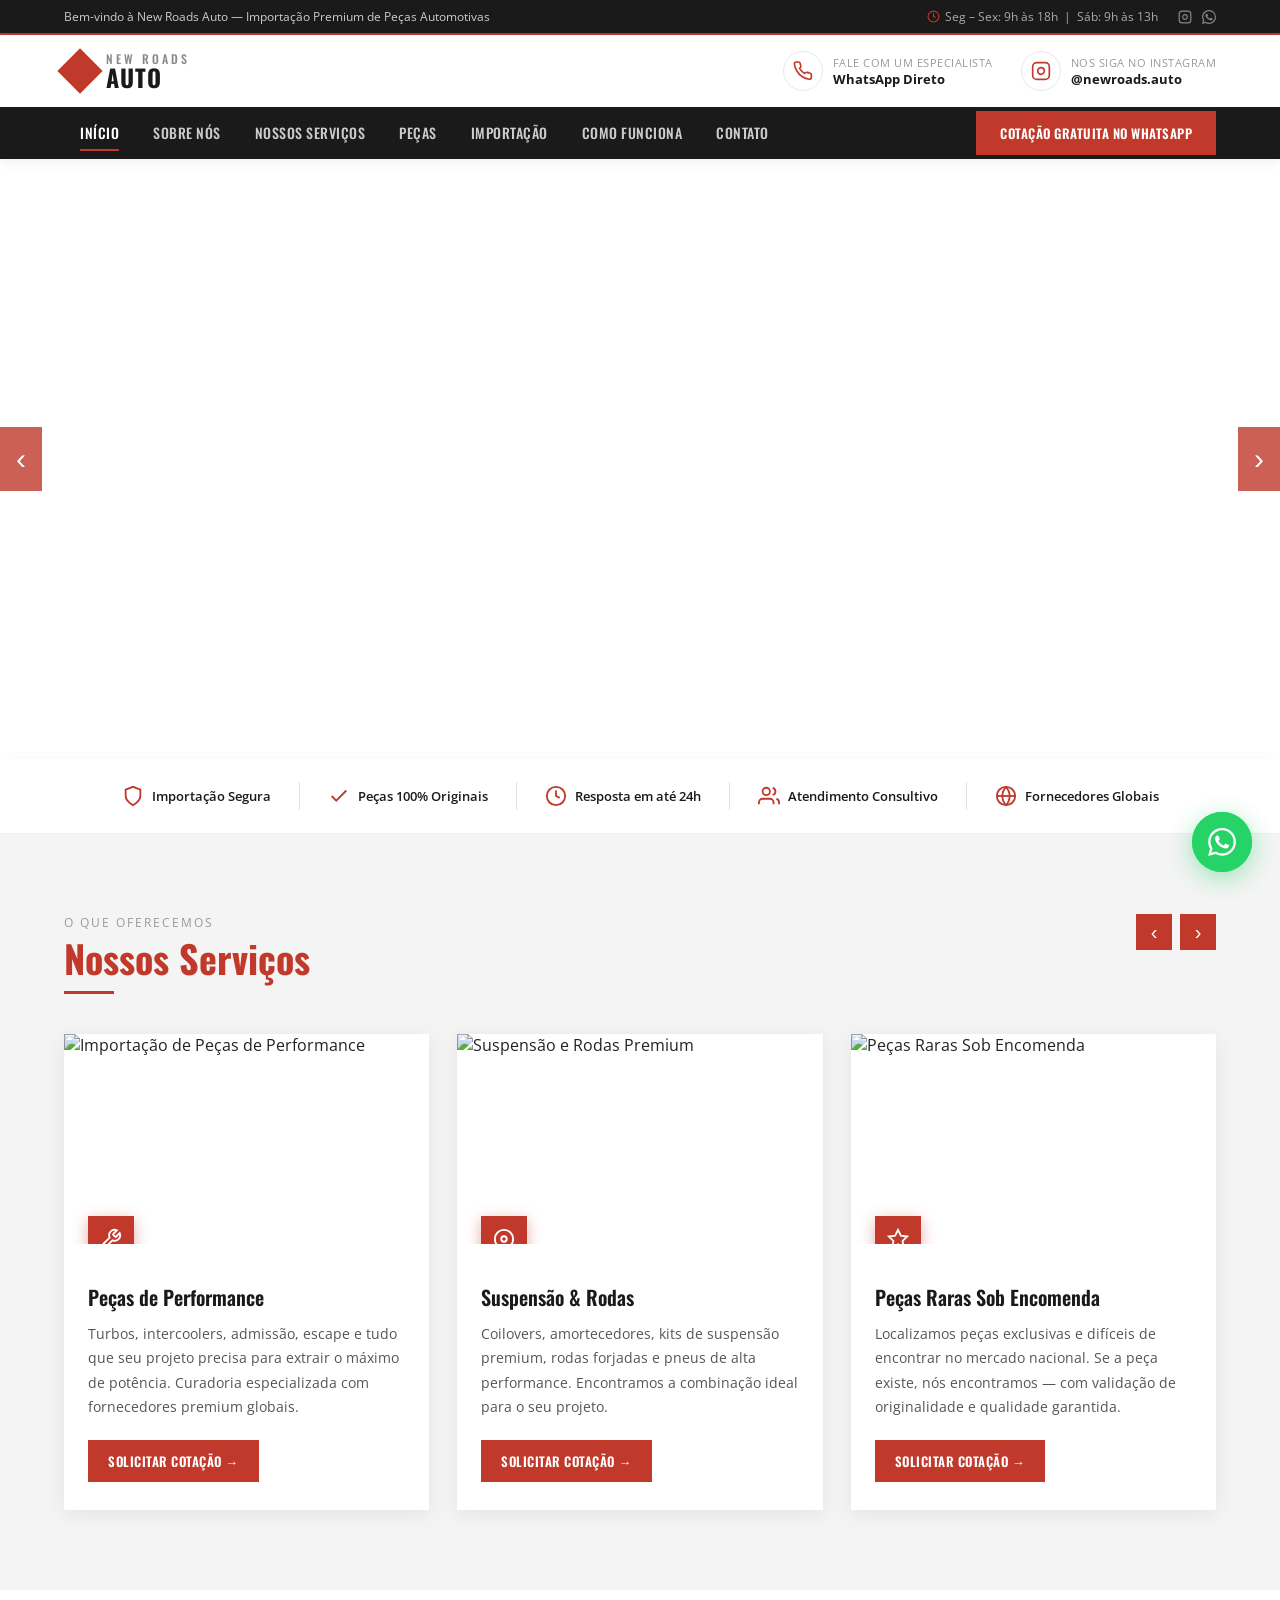
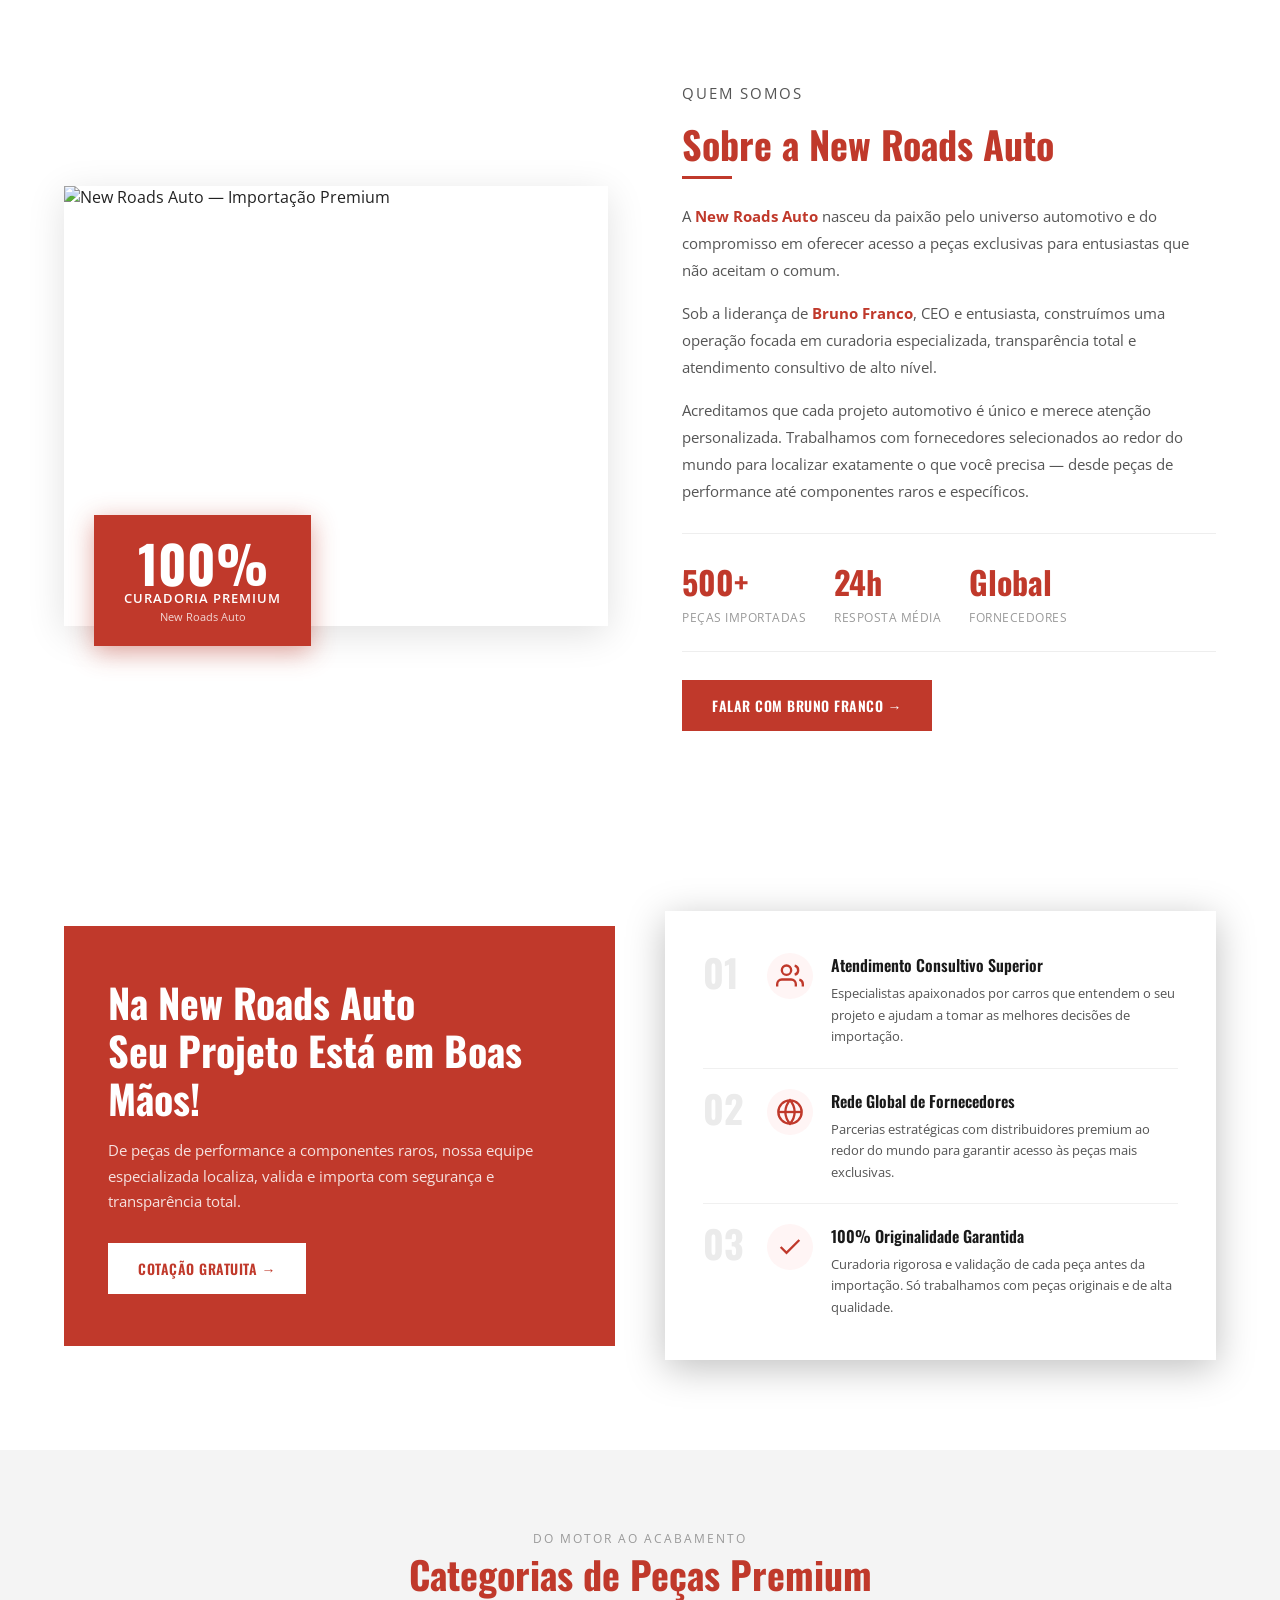
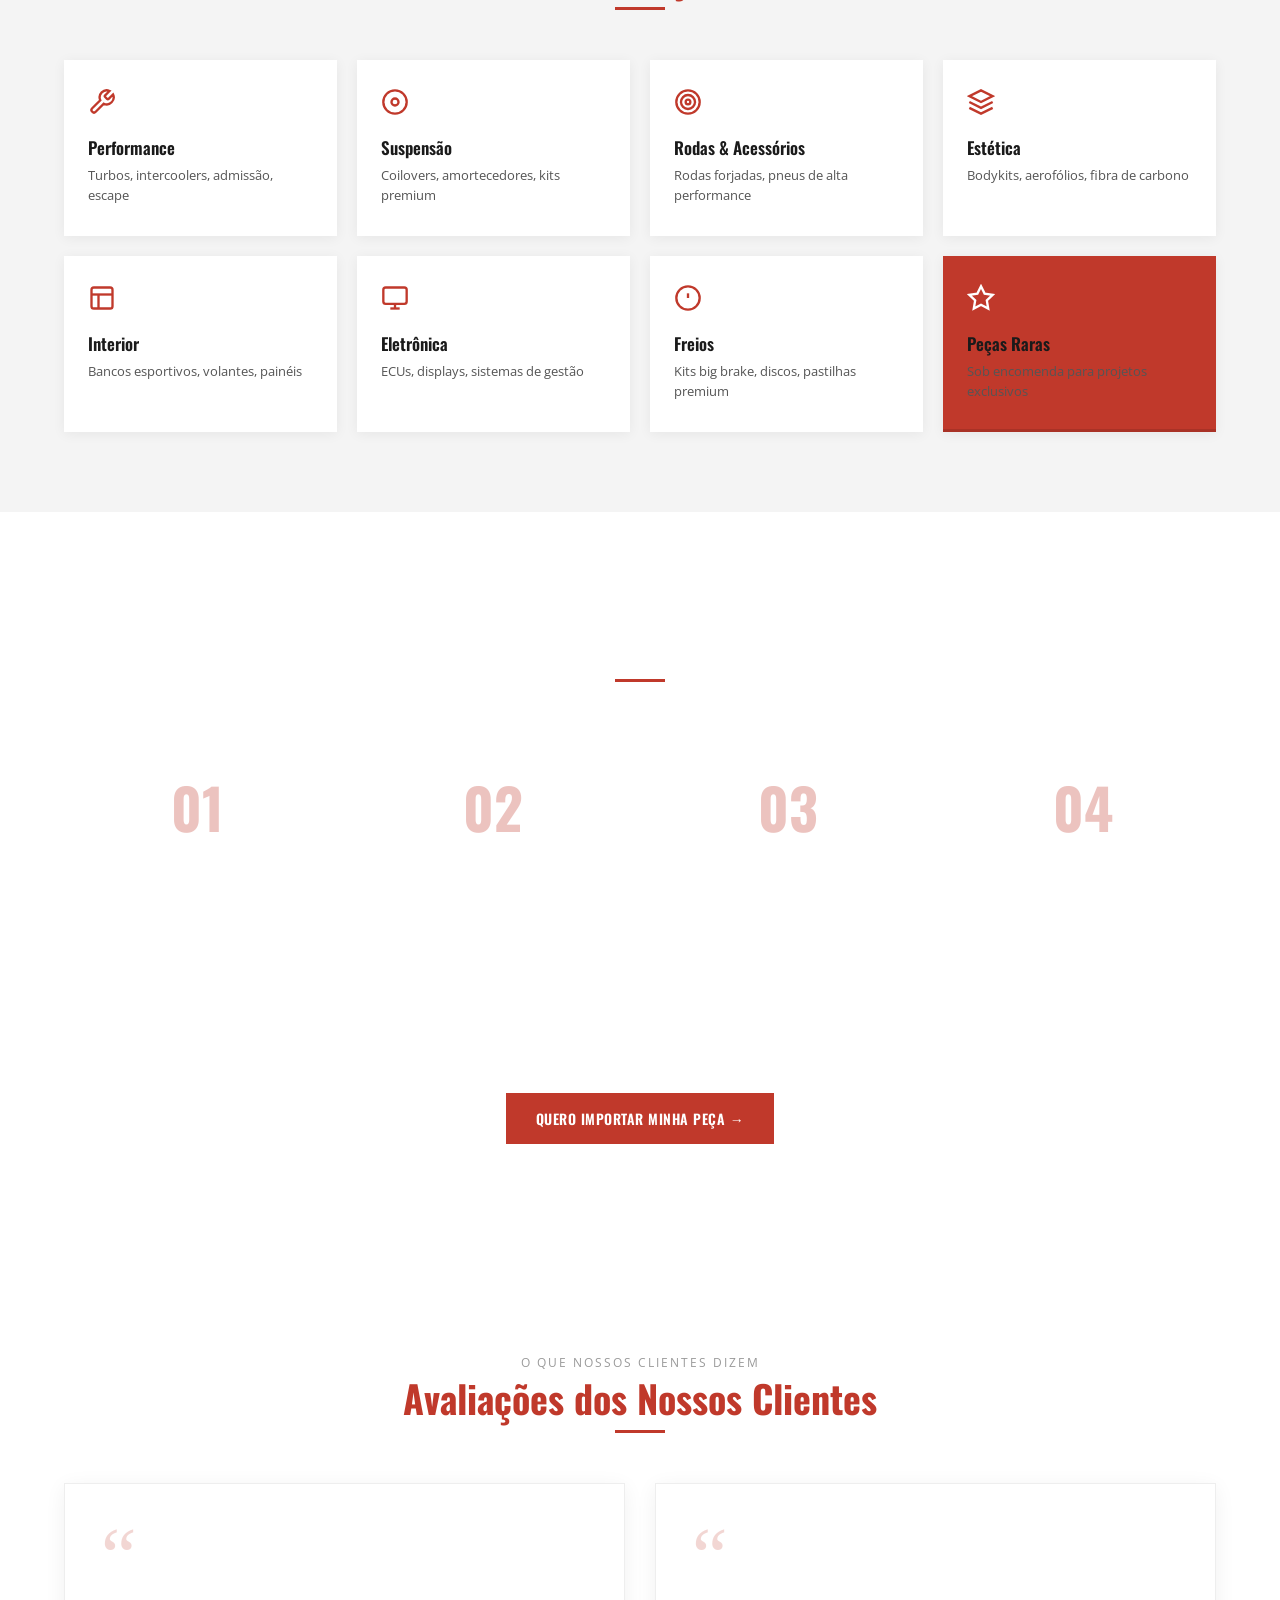
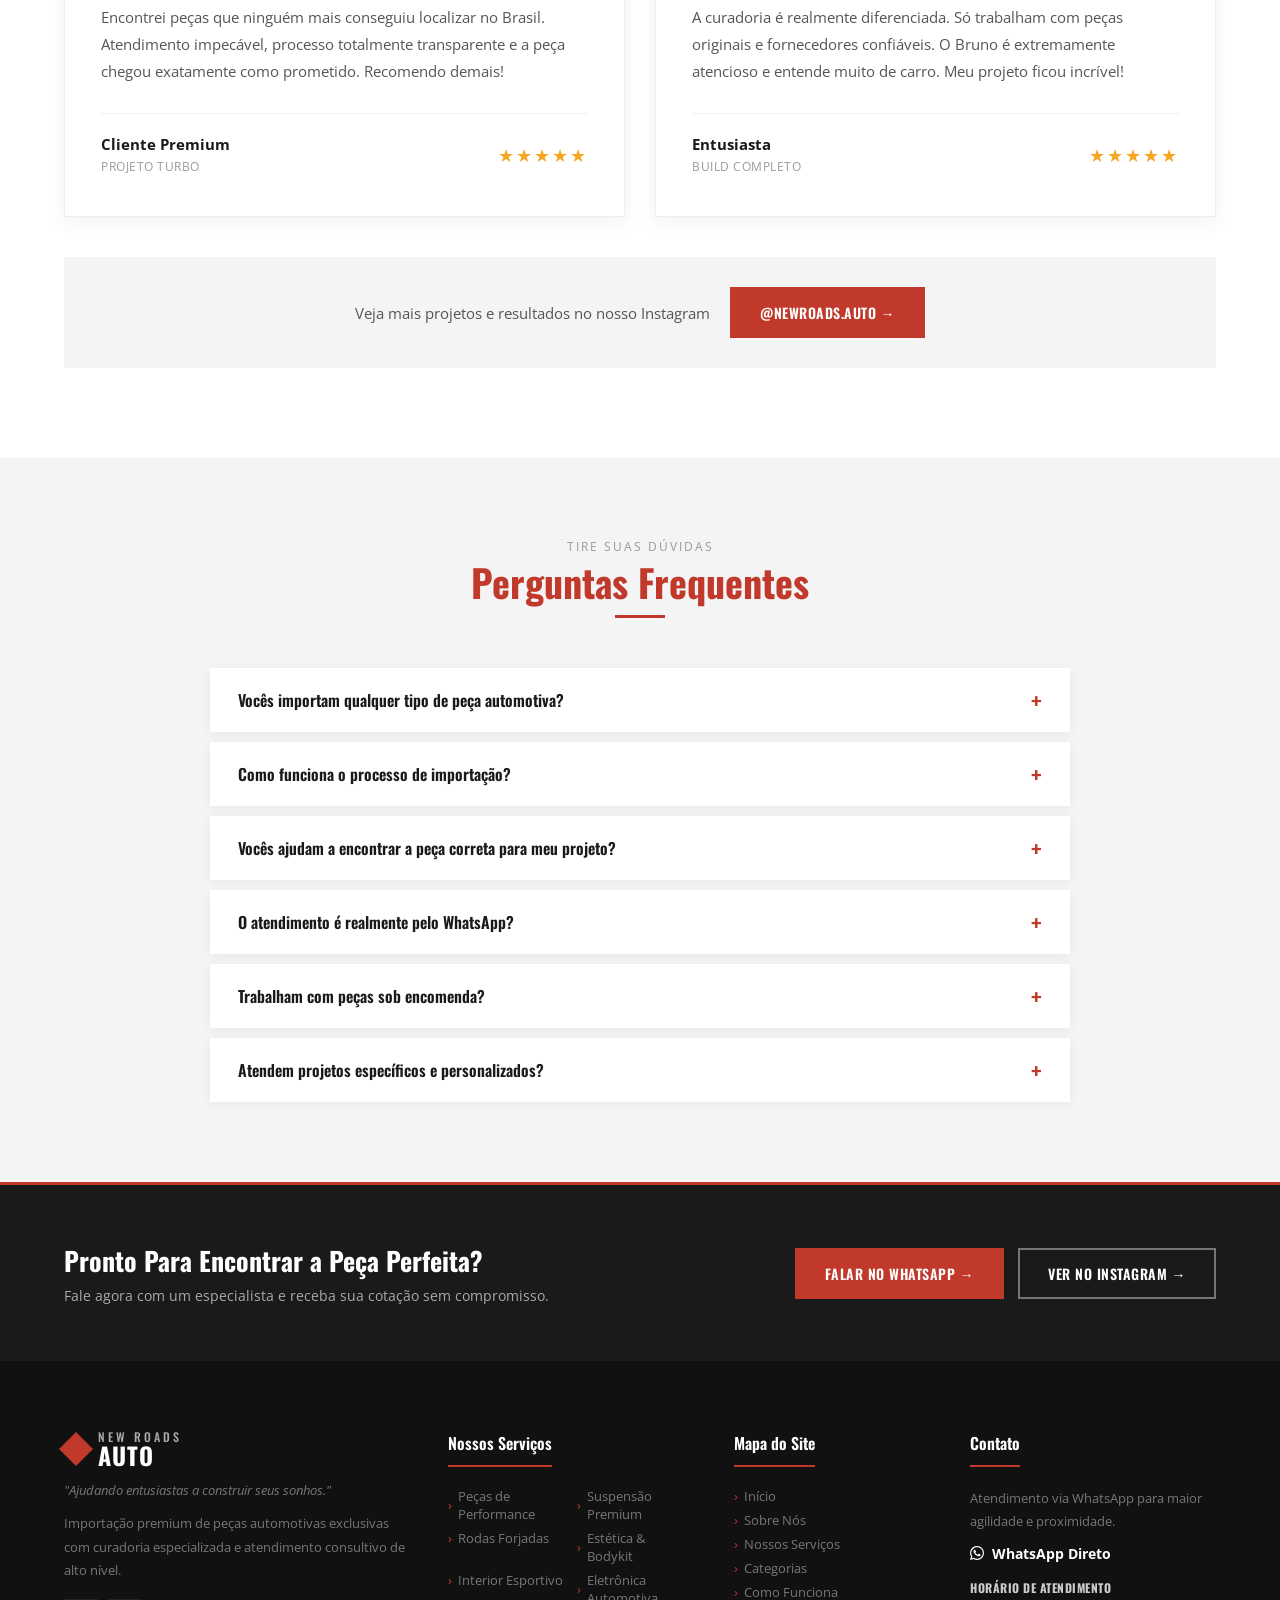
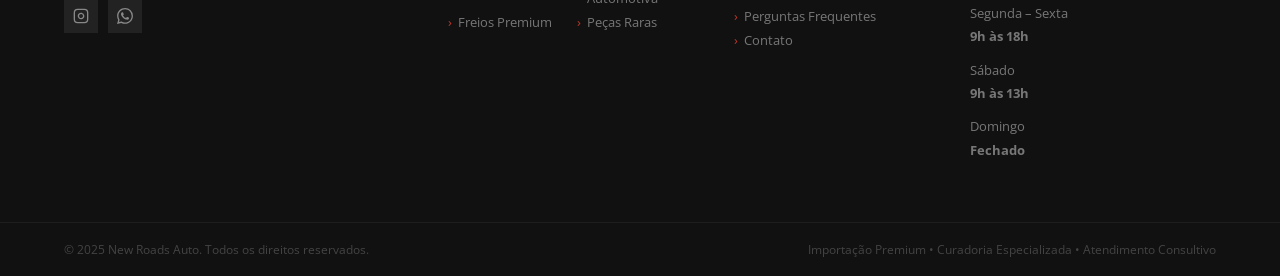
==== commit c2208827: "feat: modernize import experience and clean hero carousel Refines navigation and visual consistency " ====
--- a/index.html
+++ b/index.html
@@ -77,6 +77,8 @@
         <li><a href="#home" class="nav__link active">Início</a></li>
         <li><a href="#sobre" class="nav__link">Sobre Nós</a></li>
         <li><a href="#servicos" class="nav__link">Nossos Serviços</a></li>
+        <li><a href="#categorias" class="nav__link">Peças</a></li>
+        <li><a href="pecas.html" class="nav__link">Importação</a></li>
         <li><a href="#como-funciona" class="nav__link">Como Funciona</a></li>
         <li><a href="#contato" class="nav__link">Contato</a></li>
       </ul>
@@ -87,25 +89,12 @@
 
 <!-- ===== HERO ===== -->
 <section class="hero" id="home">
-  <div class="hero__overlay"></div>
-  <div class="hero__bg"></div>
-  <div class="container hero__inner">
-    <div class="hero__content reveal">
-      <div class="hero__badge">IMPORTAÇÃO PREMIUM</div>
-      <h1 class="hero__title">
-        New Roads Auto<br />
-        Peças Importadas Para<br />
-        <span>Projetos Que Não Aceitam o Comum.</span>
-      </h1>
-      <p class="hero__sub">Importação premium, curadoria especializada e atendimento consultivo para entusiastas que exigem exclusividade.</p>
-      <p class="hero__slogan">"Ajudando entusiastas a construir seus sonhos."</p>
-      <div class="hero__btns">
-        <a href="https://wa.me/5511999999999?text=Olá,%20vim%20do%20site%20e%20quero%20importar%20uma%20peça" target="_blank" rel="noopener noreferrer" class="btn btn--red">Solicitar Cotação no WhatsApp &rarr;</a>
-        <a href="#como-funciona" class="btn btn--outline">Como Funciona &rarr;</a>
-      </div>
-      <p class="hero__trust">Atendimento consultivo &bull; Resposta personalizada &bull; Sem compromisso</p>
-    </div>
-  </div>
+  <div class="hero__slides">
+    <div class="hero__slide active" style="background-image:url('https://images.unsplash.com/photo-1544636331-e26879cd4d9b?auto=format&fit=crop&w=3200&q=92')"></div>
+    <div class="hero__slide" style="background-image:url('https://images.unsplash.com/photo-1503376780353-7e6692767b70?auto=format&fit=crop&w=3200&q=92')"></div>
+    <div class="hero__slide" style="background-image:url('https://images.unsplash.com/photo-1558618666-fcd25c85cd64?auto=format&fit=crop&w=3200&q=92')"></div>
+  </div>
+
   <button class="hero__arrow hero__arrow--prev" aria-label="Anterior">&#8249;</button>
   <button class="hero__arrow hero__arrow--next" aria-label="Próximo">&#8250;</button>
 </section>
--- a/style.css
+++ b/style.css
@@ -94,11 +94,15 @@
 
 /* ===== HERO ===== */
 .hero { position: relative; min-height: 600px; display: flex; align-items: center; overflow: hidden; }
-.hero__bg {
+.hero__slides { position: absolute; inset: 0; }
+.hero__slide {
   position: absolute; inset: 0;
-  background: url('https://images.unsplash.com/photo-1544636331-e26879cd4d9b?w=1600&q=80') center/cover no-repeat;
-  transition: opacity .5s ease;
-}
+  background-size: cover;
+  background-position: center;
+  opacity: 0;
+  transition: opacity .8s ease;
+}
+.hero__slide.active { opacity: 1; }
 .hero__overlay {
   position: absolute; inset: 0;
   background: linear-gradient(105deg, rgba(10,10,10,.93) 0%, rgba(10,10,10,.82) 50%, rgba(10,10,10,.25) 100%);
